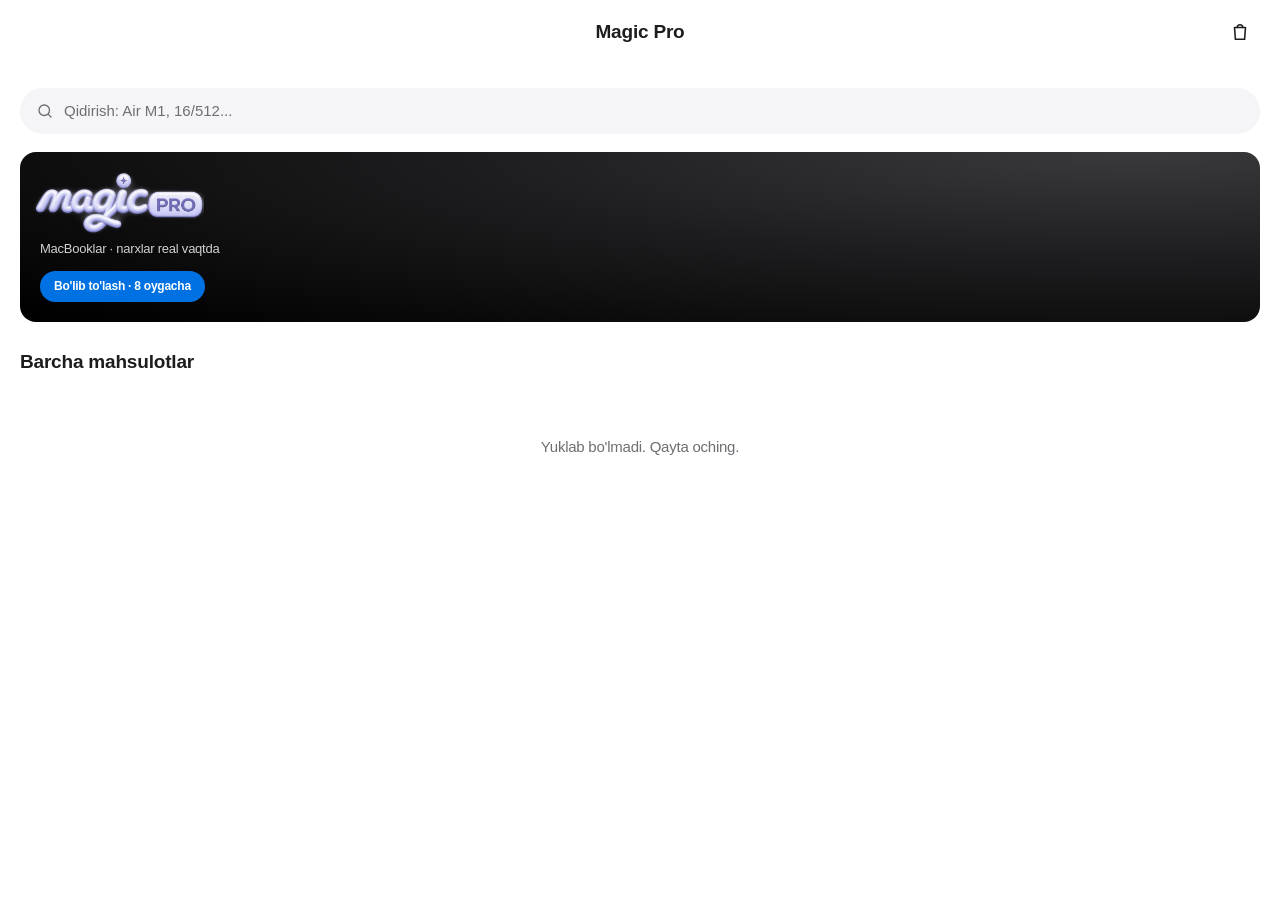
==== index.html @ f41b8f5f "Rasmiy oq fonli rasmlar (Ray-Ban, Oakley, Meta Display, Vision Pro, AirPods Max, Magic Keyboard) + M" ====
<!doctype html>
<html lang="uz">
<head>
<meta charset="utf-8">
<meta name="viewport" content="width=device-width,initial-scale=1,maximum-scale=1,user-scalable=no,viewport-fit=cover">
<title>Magic Pro</title>
<script src="https://telegram.org/js/telegram-web-app.js"></script>
<style>
:root{
  --bg:#fff; --soft:#f5f5f7; --card:#fff; --tx:#1d1d1f; --tx2:#6e6e73; --line:#e8e8ed;
  --ink:#1d1d1f; --ink-tx:#fff; --blue:#0071e3; --accent:#0071e3; --sale:#bf4800; --img:#f5f5f7;
  --shadow:0 4px 20px rgba(0,0,0,.06);
}
html.dark{
  --bg:#000; --soft:#1c1c1e; --card:#1c1c1e; --tx:#f5f5f7; --tx2:#98989d; --line:#2c2c2e;
  --ink:#f5f5f7; --ink-tx:#000; --blue:#2997ff; --accent:#2997ff; --sale:#ff9f0a; --img:#1c1c1e; --shadow:none;
}
*{box-sizing:border-box;margin:0;padding:0;-webkit-tap-highlight-color:transparent}
body{background:var(--bg);color:var(--tx);font:15px/1.45 -apple-system,BlinkMacSystemFont,"SF Pro Text","Helvetica Neue",Inter,Roboto,sans-serif;
  letter-spacing:-.016em;-webkit-font-smoothing:antialiased;padding-bottom:96px}
h1,h2,h3,.pr{font-family:-apple-system,BlinkMacSystemFont,"SF Pro Display","Helvetica Neue",Inter,Roboto,sans-serif}
button{font:inherit;cursor:pointer;color:inherit}
svg{display:block}

/* ---- sarlavha ---- */
.top{display:grid;grid-template-columns:40px 1fr 40px;align-items:center;padding:12px 20px 4px}
.top h1{text-align:center;font-size:19px;font-weight:700;letter-spacing:-.01em}
.ib{width:40px;height:40px;border:0;border-radius:50%;background:none;display:flex;align-items:center;justify-content:center;position:relative}
.badge{position:absolute;right:4px;top:4px;min-width:17px;height:17px;padding:0 4px;border-radius:9px;background:var(--sale);color:#fff;font-size:10px;font-weight:700;display:none;align-items:center;justify-content:center}
.badge.on{display:flex}

/* ---- kategoriyalar ---- */
#cats{display:flex;gap:8px;overflow-x:auto;padding:14px 20px 4px;scrollbar-width:none}
#cats::-webkit-scrollbar{display:none}
.cat{flex:none;border:0;background:none;display:flex;flex-direction:column;align-items:center;gap:6px;width:76px}
.cat .ci{width:48px;height:48px;border-radius:50%;background:var(--soft);display:flex;align-items:center;justify-content:center;color:var(--tx2);transition:.2s}
.cat span{font-size:11px;line-height:1.25;color:var(--tx2);text-align:center;max-width:76px;display:-webkit-box;-webkit-line-clamp:2;-webkit-box-orient:vertical;overflow:hidden}
.cat.on .ci{background:var(--ink);color:var(--ink-tx);box-shadow:0 0 0 3px var(--bg),0 0 0 4.5px var(--blue)}
.cat.on span{color:var(--tx);font-weight:600}

/* ---- qidiruv ---- */
.search{display:flex;align-items:center;gap:10px;margin:14px 20px 0;height:46px;padding:0 16px;border-radius:23px;background:var(--soft);color:var(--tx2)}
#q{flex:1;border:0;background:none;color:var(--tx);font:inherit;font-size:15px;outline:none;min-width:0}
#q::placeholder{color:var(--tx2)}

/* ---- banner ---- */
.hero{position:relative;margin:18px 20px 0;border-radius:16px;overflow:hidden;min-height:150px;padding:20px;display:flex;flex-direction:column;justify-content:center;
  background:radial-gradient(120% 140% at 90% 0%,#3a3a3c 0%,#1d1d1f 45%,#000 100%);color:#f5f5f7}
.hero img{width:170px;height:auto;margin-left:-6px}
.hero p{font-size:13px;opacity:.85;margin-top:6px;max-width:62%}
.hero .pill{align-self:flex-start;margin-top:12px;font-size:12px;font-weight:600;padding:7px 14px;border-radius:980px;background:var(--blue);color:#fff}
.hero .lap{position:absolute;right:-30px;bottom:-14px;width:170px;opacity:.9}

/* ---- bo'lim ---- */
.sec{display:flex;justify-content:space-between;align-items:baseline;padding:26px 20px 12px}
.sec h2{font-size:19px;font-weight:700;letter-spacing:-.01em}
.sec span{font-size:13px;color:var(--tx2)}

/* ---- kartochkalar ---- */
#grid{display:grid;grid-template-columns:1fr 1fr;gap:18px 14px;padding:0 20px 20px}
@media (min-width:640px){#grid{grid-template-columns:repeat(3,1fr)}}
.card{display:flex;flex-direction:column;cursor:pointer}
.ph{position:relative;aspect-ratio:.82;border-radius:12px;background:var(--img);overflow:hidden;display:flex;align-items:center;justify-content:center;color:var(--tx2)}
.ph img{position:absolute;inset:0;width:100%;height:100%;object-fit:cover}
.ph.stock{background:#f5f5f7}
.ph.stock img{object-fit:contain;padding:12%;mix-blend-mode:multiply}
.tag{position:absolute;left:8px;top:8px;font-size:10px;font-weight:700;padding:4px 8px;border-radius:10px;background:var(--bg);color:var(--sale)}
.add{position:absolute;right:8px;bottom:8px;width:32px;height:32px;border:0;border-radius:50%;background:var(--blue);color:#fff;display:flex;align-items:center;justify-content:center;
  box-shadow:0 4px 12px rgba(0,0,0,.18);transition:transform .15s}
.add:active{transform:scale(.88)}
.add.in{background:var(--ink);color:var(--ink-tx)}
.nm{font-size:13px;font-weight:500;margin-top:10px;line-height:1.3;display:-webkit-box;-webkit-line-clamp:2;-webkit-box-orient:vertical;overflow:hidden}
.pr{font-size:15px;font-weight:700;margin-top:4px}
.pr small{font-size:12px;font-weight:500;color:var(--tx2);text-decoration:line-through;margin-left:6px}
.mo{font-size:11px;font-weight:600;color:var(--accent);margin-top:2px}
.bt{display:flex;flex-wrap:wrap;gap:4px;margin-top:6px}
.bt span{display:inline-flex;align-items:center;gap:3px;font-size:11px;font-weight:600;padding:3px 7px;border-radius:8px;background:var(--soft);color:var(--tx)}
.bt span svg{width:14px;height:14px}
.bt .g{color:#1a8f3c}.bt .y{color:#b26a00}.bt .r{color:#d70015}
html.dark .bt .g{color:#30d158}html.dark .bt .y{color:#ffd60a}html.dark .bt .r{color:#ff453a}
.body .bt{margin-top:12px}.body .bt span{font-size:13px;padding:6px 10px;border-radius:10px}.body .bt span svg{width:17px;height:17px}
.msg{grid-column:1/-1;text-align:center;color:var(--tx2);padding:48px 0}
.sk .ph,.sk .l{background:linear-gradient(90deg,var(--img) 25%,var(--soft) 50%,var(--img) 75%);background-size:200% 100%;animation:sh 1.2s infinite}
.sk .l{height:11px;border-radius:6px;margin-top:9px}
@keyframes sh{to{background-position:-200% 0}}

/* ---- tovar sahifasi ---- */
.page{position:fixed;inset:0;z-index:10;background:var(--bg);overflow-y:auto;transform:translateY(100%);transition:transform .34s cubic-bezier(.2,.8,.2,1);padding-bottom:110px}
.page.open{transform:none}
.pv{position:relative;height:min(52vh,400px);background:var(--img);display:flex;align-items:center;justify-content:center;overflow:hidden;color:var(--tx2)}
.pv::before{content:"";position:absolute;width:72%;aspect-ratio:1;border-radius:50%;background:rgba(255,255,255,.55)}
html.dark .pv::before{background:rgba(255,255,255,.04)}
.pv .gal{position:absolute;inset:0;display:flex;overflow-x:auto;scroll-snap-type:x mandatory;scrollbar-width:none}
.pv .gal::-webkit-scrollbar{display:none}
.pv .gal img{flex:none;width:100%;height:100%;object-fit:cover;scroll-snap-align:center}
.pv.stock .gal img{object-fit:contain;padding:14% 10% 18%;mix-blend-mode:multiply}
.pv .ib{position:absolute;top:14px;z-index:2;background:var(--bg);box-shadow:var(--shadow)}
.dots{position:absolute;bottom:40px;left:0;right:0;display:flex;justify-content:center;gap:6px;z-index:2}
.dots i{width:6px;height:6px;border-radius:50%;background:rgba(0,0,0,.18)}
.dots i.on{background:var(--tx)}
.demo{position:absolute;bottom:40px;left:0;right:0;text-align:center;font-size:11px;color:var(--tx2);z-index:2}
.body{position:relative;margin-top:-24px;background:var(--bg);border-radius:26px 26px 0 0;padding:26px 22px 0;box-shadow:0 -6px 20px rgba(0,0,0,.04)}
.hd{display:flex;justify-content:space-between;gap:14px;align-items:flex-start}
.hd h3{font-size:20px;font-weight:700;line-height:1.25;letter-spacing:-.01em}
.hd .pr{font-size:22px;font-weight:800;margin:0;white-space:nowrap;text-align:right}
.hd .pr small{display:block;margin:0}
.uzs{font-size:14px;color:var(--tx2);margin-top:6px;font-weight:500}
.rate{font-size:11px;color:var(--tx2);margin-top:1px}
.qleft{font-size:12px;color:var(--sale);margin-top:6px;font-weight:600}
.blk{border-top:1px solid var(--line);margin-top:20px;padding-top:18px}
.blk h4{font-size:16px;font-weight:700;margin-bottom:12px;display:flex;justify-content:space-between;align-items:center}
.row{display:flex;justify-content:space-between;gap:16px;padding:9px 0;font-size:14px}
.row span:first-child{color:var(--tx2)}
.row span:last-child{font-weight:600;text-align:right}
.mch{display:flex;gap:10px;flex-wrap:wrap}
.m{width:44px;height:44px;border:0;border-radius:50%;background:var(--soft);color:var(--tx2);font-size:14px;font-weight:600;display:flex;flex-direction:column;align-items:center;justify-content:center;line-height:1}
.m small{font-size:9px;font-weight:500;margin-top:2px}
.m.on{background:var(--blue);color:#fff}
.pl{display:flex;justify-content:space-between;padding-top:12px;font-size:14px}
.pl span{color:var(--tx2)}
.pl b{font-weight:700}
.pl.hi b{font-size:18px;color:var(--accent)}
.soon{display:flex;gap:12px;align-items:flex-start;background:var(--soft);border-radius:14px;padding:14px}
.soon-i{flex:none;width:36px;height:36px;border-radius:50%;display:flex;align-items:center;justify-content:center;font-size:17px;background:linear-gradient(135deg,#0071e3,#5ac8fa)}
.soon b{display:block;font-size:14px}
.soon span{display:block;color:var(--tx2);font-size:12px;margin-top:2px;line-height:1.4}
.pnote{color:var(--tx2);font-size:12px;margin-top:12px;line-height:1.4}

/* ---- savat ---- */
.ct{display:grid;grid-template-columns:40px 1fr 40px;align-items:center;padding:14px 16px 6px}
.ct h3{text-align:center;font-size:18px;font-weight:700}
.items{padding:10px 20px 0;display:flex;flex-direction:column;gap:14px}
.ci2{display:flex;background:var(--card);border-radius:14px;box-shadow:var(--shadow);overflow:hidden;border:1px solid var(--line)}
.th{flex:none;width:96px;position:relative;background:var(--img);display:flex;align-items:center;justify-content:center;color:var(--tx2)}
.th img{position:absolute;inset:0;width:100%;height:100%;object-fit:cover}
.th.stock img{object-fit:contain;padding:10%;mix-blend-mode:multiply}
.th svg{width:34px;height:34px}
.ci2 .in{flex:1;padding:12px 12px 12px 14px;min-width:0}
.ci2 .t{display:flex;justify-content:space-between;gap:8px}
.ci2 .t b{font-size:14px;font-weight:700;line-height:1.3}
.rm{flex:none;border:0;background:none;color:var(--tx2);width:24px;height:24px;display:flex;align-items:center;justify-content:center}
.ci2 .p{font-size:16px;font-weight:800;margin-top:6px}
.ci2 .s{font-size:11px;color:var(--tx2);margin-top:2px;white-space:nowrap;overflow:hidden;text-overflow:ellipsis}
.sum{margin:22px 0 0;padding:6px 20px 0;border-radius:26px 26px 0 0;box-shadow:0 -6px 20px rgba(0,0,0,.05);background:var(--bg)}
.sr{display:flex;justify-content:space-between;padding:16px 0;border-bottom:1px solid var(--line);font-size:14px}
.sr span{color:var(--tx2)}
.sr.big{border:0;font-size:15px}
.sr.big b{font-size:20px;font-weight:800}
.seg{display:grid;grid-template-columns:1fr 1fr;gap:4px;background:var(--soft);border-radius:23px;padding:4px;margin-bottom:14px}
.seg button{border:0;border-radius:19px;padding:9px;background:none;font-size:13px;font-weight:600;color:var(--tx2)}
.seg button.on{background:var(--card);color:var(--tx);box-shadow:0 1px 4px rgba(0,0,0,.12)}
.tel{width:100%;border:1px solid var(--line);border-radius:23px;padding:13px 18px;background:var(--bg);color:var(--tx);font:inherit;outline:none;margin-top:18px}
.tel:focus{border-color:var(--blue)}
.note{color:var(--tx2);font-size:12px;margin-top:10px;text-align:center}
#fab{position:fixed;left:16px;right:16px;bottom:calc(14px + env(safe-area-inset-bottom));z-index:20;border:0;border-radius:980px;padding:16px;background:var(--blue);color:#fff;box-shadow:0 8px 24px rgba(0,113,227,.3);
  font-weight:700;font-size:16px;display:none;align-items:center;justify-content:center;gap:10px}
</style>
</head>
<body>
<div class="top">
  <span></span>
  <h1>Magic Pro</h1>
  <button class="ib" id="cartBtn" aria-label="Savat">
    <svg width="22" height="22" viewBox="0 0 24 24" fill="none" stroke="currentColor" stroke-width="1.7" stroke-linecap="round" stroke-linejoin="round"><path d="M6 7h12l-1 13H7L6 7z"/><path d="M9 7a3 3 0 0 1 6 0"/></svg>
    <span class="badge" id="badge"></span>
  </button>
</div>
<div id="cats"></div>
<label class="search">
  <svg width="18" height="18" viewBox="0 0 24 24" fill="none" stroke="currentColor" stroke-width="1.8" stroke-linecap="round"><circle cx="11" cy="11" r="7"/><path d="M20 20l-3.5-3.5"/></svg>
  <input id="q" type="search" placeholder="Qidirish: Air M1, 16/512..." autocomplete="off">
</label>
<div class="hero">
  <img src="logo.png" alt="Magic Pro" width="170" height="62">
  <p id="sub">MacBooklar · narxlar real vaqtda</p>
  <span class="pill" id="heroPill">Bo'lib to'lash · 8 oygacha</span>
</div>
<div class="sec"><h2 id="secTitle">Barcha mahsulotlar</h2><span id="secCount"></span></div>
<main id="grid"></main>

<div class="page" id="page"></div>
<button id="fab"></button>

<script>
const tg = window.Telegram && Telegram.WebApp;
const inTg = !!(tg && tg.initData);
const dark = tg && tg.colorScheme ? tg.colorScheme === "dark" : matchMedia("(prefers-color-scheme: dark)").matches;
if (dark) document.documentElement.classList.add("dark");
const C = dark ? {bg:"#000000", ink:"#2997ff", inkTx:"#ffffff"} : {bg:"#ffffff", ink:"#0071e3", inkTx:"#ffffff"};
if (tg) {
  tg.ready(); tg.expand();
  try { tg.setHeaderColor(C.bg); tg.setBackgroundColor(C.bg); tg.MainButton.setParams({color: C.ink, text_color: C.inkTx}); } catch (e) {}
}

let items = [], cat = "Hammasi", view = null, curId = null;
let plan = {down: 50, min: 3, max: 8, pct: 6}, usdUzs = null, rateDate = "", itemM = 8, payM = 0;
const cart = new Set();
const $ = s => document.querySelector(s);
const esc = s => String(s ?? "").replace(/[&<>"']/g, c => ({"&":"&amp;","<":"&lt;",">":"&gt;",'"':"&quot;","'":"&#39;"}[c]));
const byId = id => items.find(i => i.id === id);
const cost = i => i.promo || i.price;
const sp3 = n => String(n).replace(/\B(?=(\d{3})+(?!\d))/g, " ");
const ICON = `<svg width="56" height="56" viewBox="0 0 24 24" fill="none" stroke="currentColor" stroke-width="1.2"><rect x="4" y="5" width="16" height="11" rx="1.5"/><path d="M2 19h20"/></svg>`;
const I = {
  back: `<svg width="20" height="20" viewBox="0 0 24 24" fill="none" stroke="currentColor" stroke-width="2" stroke-linecap="round" stroke-linejoin="round"><path d="M15 5l-7 7 7 7"/></svg>`,
  plus: `<svg width="16" height="16" viewBox="0 0 24 24" fill="none" stroke="currentColor" stroke-width="2.4" stroke-linecap="round"><path d="M12 5v14M5 12h14"/></svg>`,
  check: `<svg width="16" height="16" viewBox="0 0 24 24" fill="none" stroke="currentColor" stroke-width="2.6" stroke-linecap="round" stroke-linejoin="round"><path d="M5 12l5 5 9-10"/></svg>`,
  x: `<svg width="16" height="16" viewBox="0 0 24 24" fill="none" stroke="currentColor" stroke-width="2" stroke-linecap="round"><path d="M6 6l12 12M18 6L6 18"/></svg>`,
  all: `<svg width="22" height="22" viewBox="0 0 24 24" fill="none" stroke="currentColor" stroke-width="1.7"><rect x="4" y="4" width="7" height="7" rx="2"/><rect x="13" y="4" width="7" height="7" rx="2"/><rect x="4" y="13" width="7" height="7" rx="2"/><rect x="13" y="13" width="7" height="7" rx="2"/></svg>`,
  mac: `<svg width="24" height="24" viewBox="0 0 24 24" fill="none" stroke="currentColor" stroke-width="1.7" stroke-linejoin="round"><rect x="4.5" y="5" width="15" height="10.5" rx="1.5"/><path d="M2.5 18.5h19"/></svg>`,
  phone: `<svg width="22" height="22" viewBox="0 0 24 24" fill="none" stroke="currentColor" stroke-width="1.7"><rect x="7" y="3" width="10" height="18" rx="2.5"/><path d="M11 18h2"/></svg>`,
  tab: `<svg width="22" height="22" viewBox="0 0 24 24" fill="none" stroke="currentColor" stroke-width="1.7"><rect x="4" y="3.5" width="16" height="17" rx="2.5"/><path d="M11 17.5h2"/></svg>`,
  acc: `<svg width="22" height="22" viewBox="0 0 24 24" fill="none" stroke="currentColor" stroke-width="1.7" stroke-linecap="round"><path d="M4 15v-3a8 8 0 0 1 16 0v3"/><rect x="3" y="14" width="4" height="6" rx="1.5"/><rect x="17" y="14" width="4" height="6" rx="1.5"/></svg>`,
  head: `<svg width="22" height="22" viewBox="0 0 24 24" fill="none" stroke="currentColor" stroke-width="1.7" stroke-linecap="round" stroke-linejoin="round"><path d="M4 15v-3a8 8 0 0 1 16 0v3"/><rect x="3" y="14" width="4" height="6" rx="1.5"/><rect x="17" y="14" width="4" height="6" rx="1.5"/></svg>`,
  glasses: `<svg width="22" height="22" viewBox="0 0 24 24" fill="none" stroke="currentColor" stroke-width="1.7" stroke-linecap="round" stroke-linejoin="round"><circle cx="6.5" cy="14" r="3.5"/><circle cx="17.5" cy="14" r="3.5"/><path d="M10 14c.7-1 3.3-1 4 0M3 13l1.5-5h2M21 13l-1.5-5h-2"/></svg>`,
  vr: `<svg width="22" height="22" viewBox="0 0 24 24" fill="none" stroke="currentColor" stroke-width="1.7" stroke-linecap="round" stroke-linejoin="round"><path d="M4 8h16a2 2 0 0 1 2 2v5a2 2 0 0 1-2 2h-4l-2-2.5h-4L8 17H4a2 2 0 0 1-2-2v-5a2 2 0 0 1 2-2z"/><circle cx="7.5" cy="12.5" r="1.3"/><circle cx="16.5" cy="12.5" r="1.3"/></svg>`,
  game: `<svg width="22" height="22" viewBox="0 0 24 24" fill="none" stroke="currentColor" stroke-width="1.7" stroke-linecap="round" stroke-linejoin="round"><path d="M7 9h10a4 4 0 0 1 3.9 4.9l-.6 2.6a2 2 0 0 1-3.5.8L15 15H9l-1.8 2.3a2 2 0 0 1-3.5-.8l-.6-2.6A4 4 0 0 1 7 9z"/><path d="M8 11.5v2.5M6.75 12.75h2.5"/><circle cx="15.5" cy="12" r=".6"/><circle cx="17" cy="13.5" r=".6"/></svg>`,
  cam: `<svg width="22" height="22" viewBox="0 0 24 24" fill="none" stroke="currentColor" stroke-width="1.7" stroke-linecap="round" stroke-linejoin="round"><path d="M4 8h3l1.5-2h7L17 8h3a1 1 0 0 1 1 1v9a1 1 0 0 1-1 1H4a1 1 0 0 1-1-1V9a1 1 0 0 1 1-1z"/><circle cx="12" cy="13" r="3.5"/></svg>`,
  speaker: `<svg width="22" height="22" viewBox="0 0 24 24" fill="none" stroke="currentColor" stroke-width="1.7" stroke-linecap="round" stroke-linejoin="round"><rect x="6" y="3" width="12" height="18" rx="2.5"/><circle cx="12" cy="14.5" r="3"/><circle cx="12" cy="7.5" r="1"/></svg>`,
  monitor: `<svg width="22" height="22" viewBox="0 0 24 24" fill="none" stroke="currentColor" stroke-width="1.7" stroke-linecap="round" stroke-linejoin="round"><rect x="3" y="4" width="18" height="12" rx="1.5"/><path d="M12 16v4M8 20h8"/></svg>`,
  kbd: `<svg width="22" height="22" viewBox="0 0 24 24" fill="none" stroke="currentColor" stroke-width="1.7" stroke-linecap="round" stroke-linejoin="round"><rect x="2.5" y="7" width="19" height="10" rx="2"/><path d="M6 10.5h.01M9 10.5h.01M12 10.5h.01M15 10.5h.01M18 10.5h.01M7.5 14h9"/></svg>`,
  mouse: `<svg width="22" height="22" viewBox="0 0 24 24" fill="none" stroke="currentColor" stroke-width="1.7" stroke-linecap="round" stroke-linejoin="round"><rect x="7" y="3" width="10" height="18" rx="5"/><path d="M12 7v3"/></svg>`,
  plug: `<svg width="22" height="22" viewBox="0 0 24 24" fill="none" stroke="currentColor" stroke-width="1.7" stroke-linecap="round" stroke-linejoin="round"><path d="M9 3v4M15 3v4M7 7h10v3a5 5 0 0 1-10 0V7zM12 15v6"/></svg>`,
  tag: `<svg width="22" height="22" viewBox="0 0 24 24" fill="none" stroke="currentColor" stroke-width="1.7" stroke-linecap="round" stroke-linejoin="round"><path d="M3 12V4h8l10 10-8 8L3 12z"/><circle cx="7.5" cy="8.5" r="1.3"/></svg>`,
  watch: `<svg width="22" height="22" viewBox="0 0 24 24" fill="none" stroke="currentColor" stroke-width="1.7"><rect x="6.5" y="6" width="11" height="12" rx="3"/><path d="M9 6l.5-3h5l.5 3M9 18l.5 3h5l.5-3"/></svg>`,
  bag: `<svg width="18" height="18" viewBox="0 0 24 24" fill="none" stroke="currentColor" stroke-width="1.9" stroke-linecap="round" stroke-linejoin="round"><path d="M6 7h12l-1 13H7L6 7z"/><path d="M9 7a3 3 0 0 1 6 0"/></svg>`,
};
const CAT_ICONS = [
  [/\bvr\b|virtual|vision pro|oculus|quest/, "vr"],
  [/ko.?zoynak|glasses|ochki|очки|ray.?ban/, "glasses"],
  [/airpods|quloqchin|naushnik|наушник|headphone|earbud|garnitura|гарнитур/, "head"],
  [/smartfon|smartphone|iphone|phone|telefon|телефон|samsung|xiaomi|pixel/, "phone"],
  [/ipad|plansh|tablet|планшет/, "tab"],
  [/watch|soat|часы/, "watch"],
  [/macbook|noutbuk|laptop|ноутбук|\bmba\b|\bmbp\b/, "mac"],
  [/imac|monitor|displey|монитор|\btv\b|televizor/, "monitor"],
  [/playstation|\bps[45]\b|konsol|консол|xbox|nintendo|gamepad|joystick|o.?yin/, "game"],
  [/kamera|camera|камера|gopro|dron|drone/, "cam"],
  [/kolonka|колонк|speaker|homepod|jbl|marshall/, "speaker"],
  [/klaviatura|keyboard|клавиатур/, "kbd"],
  [/mouse|sichqon|мыш|trackpad/, "mouse"],
  [/zaryad|kabel|adapter|charger|power ?bank|зарядк|кабел|magsafe/, "plug"],
  [/aksessuar|аксессуар|accessor/, "plug"],
];
function catIcon(n) {
  n = n.toLowerCase();
  if (n === "hammasi") return I.all;
  for (const [rx, k] of CAT_ICONS) if (rx.test(n)) return I[k];
  return I.tag;
}
const catLabel = n => n.split(/\s*[>\/]\s*/).filter(Boolean).pop() || n;

function money(v, c) {
  v = Math.round(v * 100) / 100;
  const [a, b] = (Number.isInteger(v) ? String(v) : v.toFixed(2)).split(".");
  const n = sp3(a) + (b ? "." + b : "");
  return (!c || /usd|\$/i.test(c)) ? "$" + n : n + " so'm";
}
function totalStr(list) { return sumBy(list, cost); }
function sumBy(list, f) {
  const t = {};
  list.forEach(i => t[i.currency] = (t[i.currency] || 0) + f(i));
  return Object.entries(t).map(([c, v]) => money(v, c)).join(" + ");
}
function calc(price, m) {
  const down = Math.ceil(price * plan.down / 100);
  const rest = Math.round((price - down) * (1 + plan.pct / 100 * m) * 100) / 100;
  const monthly = Math.ceil(rest * 100 / m - 1e-9) / 100;
  return {down, monthly, total: Math.round((down + rest) * 100) / 100};
}
function months() { const a = []; for (let m = plan.min; m <= plan.max; m++) a.push(m); return a; }
function uzs(i) {
  if (!usdUzs || !/usd|\$/i.test(i.currency || "USD")) return "";
  const v = Math.round(cost(i) * usdUzs / 1000) * 1000;
  return `<div class="uzs">≈ ${sp3(v)} so'm</div>
    <div class="rate">Kurs: 1$ = ${sp3(usdUzs)} so'm${rateDate ? " · " + esc(rateDate) : ""}</div>`;
}
function pics(i) { return i.photos.length ? {list: i.photos, stock: false} : {list: i.stock || [], stock: true}; }
function imgTag(list) {
  if (!list.length) return ICON;
  return `<img src="${esc(list[0])}" data-alt="${esc(list.slice(1).join("|"))}" onerror="nextImg(this)" loading="lazy" alt="">`;
}
window.nextImg = function (el) {
  const rest = (el.dataset.alt || "").split("|").filter(Boolean);
  if (rest.length) { el.dataset.alt = rest.slice(1).join("|"); el.src = rest[0]; }
  else { const p = el.closest(".stock"); p && p.classList.remove("stock"); el.outerHTML = ICON; }
};
function batt(i) {
  let b = null, c = null;
  for (const [k, v] of i.details) {
    const key = k.toLowerCase();
    if (b === null && /batar|battery|акб|батар|health|sog'?liq/.test(key)) { const m = String(v).match(/\d{2,3}/); if (m) b = +m[0]; }
    if (c === null && /sikl|cycle|цикл/.test(key)) { const m = String(v).match(/\d+/); if (m) c = +m[0]; }
  }
  if (b === null && c === null) return "";
  const cls = b === null ? "" : b >= 90 ? "g" : b >= 80 ? "y" : "r";
  const ic = `<svg viewBox="0 0 24 24" fill="none" stroke="currentColor" stroke-width="1.8"><rect x="2.5" y="7" width="17" height="10" rx="2.5"/><path d="M21.5 10.5v3" stroke-linecap="round"/>${b === null ? "" : `<rect x="4.5" y="9" width="${Math.max(1, Math.round(13 * Math.min(b, 100) / 100))}" height="6" rx="1" fill="currentColor" stroke="none"/>`}</svg>`;
  const cy = `<svg viewBox="0 0 24 24" fill="none" stroke="currentColor" stroke-width="1.8" stroke-linecap="round" stroke-linejoin="round"><path d="M20 12a8 8 0 1 1-2.3-5.6"/><path d="M20 4v4h-4"/></svg>`;
  return `<div class="bt">${b !== null ? `<span class="${cls}">${ic}${b}%</span>` : ""}${c !== null ? `<span>${cy}${c} sikl</span>` : ""}</div>`;
}
function specs(i) { return i.details.slice(0, 3).map(d => d[1]).join(" · "); }
function haptic(t) { try { tg.HapticFeedback.impactOccurred(t || "light"); } catch (e) {} }

/* ---- asosiy tugma ---- */
let mainHandler = () => {};
function setMain(text, onClick) {
  if (inTg) {
    tg.MainButton.offClick(mainHandler);
    mainHandler = onClick || (() => {});
    if (text) { tg.MainButton.setText(text); tg.MainButton.show(); tg.MainButton.onClick(mainHandler); }
    else tg.MainButton.hide();
  } else {
    const b = $("#fab");
    b.innerHTML = text ? I.bag + esc(text) : ""; b.style.display = text ? "flex" : "none"; b.onclick = onClick;
  }
}
function refreshMain() {
  const n = cart.size;
  $("#badge").textContent = n; $("#badge").classList.toggle("on", n > 0);
  if (view === "cart") return setMain("Buyurtma berish", submit);
  if (view === "item") {
    const inC = cart.has(curId);
    return setMain(inC ? "Savatga o'tish" : "Savatga qo'shish", () => {
      if (cart.has(curId)) return openCart();
      cart.add(curId); haptic("medium"); render(); refreshMain();
    });
  }
  const list = [...cart].map(byId).filter(Boolean);
  setMain(list.length ? `Savat · ${list.length} ta · ${totalStr(list)}` : "", openCart);
}

/* ---- bosh sahifa ---- */
function renderCats() {
  const names = ["Hammasi", ...new Set(items.map(i => i.category))];
  $("#cats").innerHTML = names.map(n => `<button class="cat ${n === cat ? "on" : ""}" data-c="${esc(n)}">
    <div class="ci">${catIcon(n)}</div><span title="${esc(n)}">${esc(catLabel(n))}</span></button>`).join("");
}
function render() {
  const q = $("#q").value.trim().toLowerCase();
  const list = items.filter(i =>
    (cat === "Hammasi" || i.category === cat) &&
    (!q || (i.name + " " + i.brand + " " + i.details.map(d => d.join(" ")).join(" ")).toLowerCase().includes(q)));
  $("#secTitle").textContent = cat === "Hammasi" ? "Barcha mahsulotlar" : catLabel(cat);
  $("#secCount").textContent = list.length ? `${list.length} ta` : "";
  $("#grid").innerHTML = list.length ? list.map(i => {
    const P = pics(i);
    return `<div class="card" data-id="${esc(i.id)}">
      <div class="ph ${P.stock && P.list.length ? "stock" : ""}">
        ${imgTag(P.list)}
        ${i.promo ? `<span class="tag">Aksiya</span>` : (i.qty !== null && i.qty <= 2 ? `<span class="tag">${i.qty} ta qoldi</span>` : "")}
        <button class="add ${cart.has(i.id) ? "in" : ""}" data-add="${esc(i.id)}" aria-label="Savatga">${cart.has(i.id) ? I.check : I.plus}</button>
      </div>
      <div class="nm">${esc(i.name)}</div>
      ${batt(i)}
      <div class="pr">${money(cost(i), i.currency)}${i.promo ? `<small>${money(i.price, i.currency)}</small>` : ""}</div>
      ${i.mac ? `<div class="mo">oyiga ${money(calc(cost(i), plan.max).monthly, i.currency)} dan</div>` : ""}
    </div>`;
  }).join("") : `<div class="msg">Hech narsa topilmadi</div>`;
}
function skeleton() {
  $("#grid").innerHTML = Array(4).fill(`<div class="card sk"><div class="ph"></div><div class="l"></div><div class="l" style="width:50%"></div></div>`).join("");
}
function toggle(id) {
  cart.has(id) ? cart.delete(id) : cart.add(id);
  haptic(); render(); refreshMain();
}

/* ---- sahifalar ---- */
function openPage(html, v) {
  view = v; $("#page").innerHTML = html; $("#page").scrollTop = 0; $("#page").classList.add("open");
  if (inTg) tg.BackButton.show();
}
function closePage() {
  view = null; curId = null; $("#page").classList.remove("open");
  if (inTg) tg.BackButton.hide();
  render(); refreshMain();
}
const SOON = `<div class="soon"><div class="soon-i">✨</div><div><b>Bo'lib to'lash tez orada</b>
  <span>Hozircha muddatli to'lov faqat MacBooklar uchun. Bu mahsulotga ham yaqinda qo'shamiz.</span></div></div>`;
function itemPlan(i) {
  if (!i.mac) return SOON;
  const c = calc(cost(i), itemM), cur = i.currency;
  return `<div class="mch">${months().map(m => `<button class="m ${m === itemM ? "on" : ""}" data-im="${m}">${m}<small>oy</small></button>`).join("")}</div>
    <div class="pl" style="padding-top:16px"><span>Boshlang'ich to'lov (${plan.down}%)</span><b>${money(c.down, cur)}</b></div>
    <div class="pl hi"><span>Oyiga · ${itemM} oy</span><b>${money(c.monthly, cur)}</b></div>
    ${plan.pct ? `<div class="pl"><span>Jami</span><b>${money(c.total, cur)}</b></div>` : ""}`;
}
function openItem(id) {
  const i = byId(id); if (!i) return;
  curId = id;
  const P = pics(i);
  const multi = !P.stock && P.list.length > 1;
  openPage(`
    <div class="pv ${P.stock && P.list.length ? "stock" : ""}">
      <button class="ib" data-close style="left:16px" aria-label="Orqaga">${I.back}</button>
      ${P.list.length ? `<div class="gal" id="gal">${P.stock ? imgTag(P.list) : P.list.map(u => `<img src="${esc(u)}" alt="">`).join("")}</div>` : ICON}
      ${multi ? `<div class="dots">${P.list.map((_, k) => `<i class="${k ? "" : "on"}"></i>`).join("")}</div>` : ""}
      ${P.stock && P.list.length ? `<div class="demo">Namunaviy rasm${/wikimedia/.test(P.list[0]) ? " (Wikimedia Commons)" : ""} · haqiqiy holatini menejerdan so'rang</div>` : ""}
    </div>
    <div class="body">
      <div class="hd">
        <h3>${esc(i.name)}</h3>
        <div class="pr">${money(cost(i), i.currency)}${i.promo ? `<small>${money(i.price, i.currency)}</small>` : ""}</div>
      </div>
      ${batt(i)}
      ${uzs(i)}
      ${i.qty !== null && i.qty <= 2 ? `<div class="qleft">Atigi ${i.qty} ta qoldi</div>` : ""}
      <div class="blk"><h4>Bo'lib to'lash</h4><div id="iplan" data-id="${esc(i.id)}">${itemPlan(i)}</div></div>
      <div class="blk"><h4>Xususiyatlari</h4>
        ${i.brand ? `<div class="row"><span>Brend</span><span>${esc(i.brand)}</span></div>` : ""}
        ${i.details.map(d => `<div class="row"><span>${esc(d[0])}</span><span>${esc(d[1])}</span></div>`).join("")}
        ${i.qty !== null ? `<div class="row"><span>Mavjud</span><span>${i.qty} ta</span></div>` : ""}
      </div>
    </div>`, "item");
  const g = $("#gal");
  if (g && multi) g.addEventListener("scroll", () => {
    const k = Math.round(g.scrollLeft / g.clientWidth);
    document.querySelectorAll(".dots i").forEach((d, n) => d.classList.toggle("on", n === k));
  }, {passive: true});
  refreshMain();
}
function cartPlan(list) {
  const macs = list.filter(i => i.mac), other = list.filter(i => !i.mac);
  if (!macs.length) { payM = 0; return SOON; }
  let h = `<div class="seg">
    <button class="${payM ? "" : "on"}" data-pm="0">To'liq to'lash</button>
    <button class="${payM ? "on" : ""}" data-pm="${payM || plan.max}">Bo'lib to'lash</button></div>`;
  if (payM) {
    h += `<div class="mch">${months().map(m => `<button class="m ${m === payM ? "on" : ""}" data-pm="${m}">${m}<small>oy</small></button>`).join("")}</div>
      <div class="pl" style="padding-top:16px"><span>Boshlang'ich to'lov${other.length ? "" : ` (${plan.down}%)`}</span><b>${sumBy(list, i => i.mac ? calc(cost(i), payM).down : cost(i))}</b></div>
      <div class="pl hi"><span>Oyiga · ${payM} oy</span><b>${sumBy(macs, i => calc(cost(i), payM).monthly)}</b></div>
      ${plan.pct ? `<div class="pl"><span>Bo'lib to'lashda jami</span><b>${sumBy(list, i => i.mac ? calc(cost(i), payM).total : cost(i))}</b></div>` : ""}
      ${other.length ? `<div class="pnote">✨ Muddatli to'lov faqat MacBooklarga. Boshqa mahsulotlar boshlang'ich to'lov bilan birga to'liq to'lanadi.</div>` : ""}`;
  }
  return h;
}
function openCart() {
  const list = [...cart].map(byId).filter(Boolean);
  if (!list.length) { if (view) closePage(); return; }
  const tel = $("#tel") ? $("#tel").value : "";
  openPage(`
    <div class="ct"><button class="ib" data-close aria-label="Orqaga">${I.back}</button><h3>Savatingiz</h3><span></span></div>
    <div class="items">${list.map(i => { const P = pics(i); return `<div class="ci2">
      <div class="th ${P.stock && P.list.length ? "stock" : ""}">${imgTag(P.list)}</div>
      <div class="in"><div class="t"><b>${esc(i.name)}</b><button class="rm" data-rm="${esc(i.id)}" aria-label="O'chirish">${I.x}</button></div>
        <div class="p">${money(cost(i), i.currency)}</div><div class="s">${esc(specs(i))}</div></div></div>`; }).join("")}</div>
    <div class="sum">
      <div class="sr big"><span style="color:var(--tx)">Jami · ${list.length} ta mahsulot</span><b>${totalStr(list)}</b></div>
      <div class="blk" style="margin-top:4px"><h4>To'lov turi</h4><div id="cplan">${cartPlan(list)}</div></div>
      <input class="tel" id="tel" type="tel" inputmode="tel" placeholder="Telefon raqamingiz: +998 ..." autocomplete="tel" value="${esc(tel)}">
      <div class="note">Menejerimiz siz bilan bog'lanib, buyurtmani tasdiqlaydi.</div>
    </div>`, "cart");
  refreshMain();
}

async function submit() {
  const phone = ($("#tel")?.value || "").trim();
  if (phone.replace(/\D/g, "").length < 9) {
    const msg = "Iltimos, telefon raqamingizni yozing";
    inTg ? tg.showAlert(msg) : alert(msg); return;
  }
  if (!inTg) { alert("Buyurtma faqat Telegram ichida yuboriladi"); return; }
  tg.MainButton.showProgress();
  try {
    const r = await fetch("api/order", {method: "POST", headers: {"Content-Type": "application/json"},
      body: JSON.stringify({initData: tg.initData, items: [...cart], phone, months: payM})});
    const d = await r.json();
    if (!d.ok) throw new Error(d.error);
    cart.clear(); payM = 0; closePage();
    tg.HapticFeedback.notificationOccurred("success");
    tg.showAlert("Rahmat! Buyurtmangiz qabul qilindi. Menejerimiz tez orada bog'lanadi.");
  } catch (e) {
    tg.showAlert("Yuborib bo'lmadi, birozdan keyin qayta urinib ko'ring.");
  } finally { tg.MainButton.hideProgress(); }
}

/* ---- hodisalar ---- */
$("#q").addEventListener("input", render);
$("#cartBtn").addEventListener("click", openCart);
$("#cats").addEventListener("click", e => {
  const c = e.target.closest("[data-c]"); if (!c) return;
  cat = c.dataset.c; haptic("soft"); renderCats(); render();
});
$("#grid").addEventListener("click", e => {
  const a = e.target.closest("[data-add]");
  if (a) { e.stopPropagation(); return toggle(a.dataset.add); }
  const card = e.target.closest(".card"); if (card && card.dataset.id) openItem(card.dataset.id);
});
$("#page").addEventListener("click", e => {
  if (e.target.closest("[data-close]")) return closePage();
  const im = e.target.closest("[data-im]");
  if (im) { itemM = +im.dataset.im; haptic("soft"); $("#iplan").innerHTML = itemPlan(byId($("#iplan").dataset.id)); return; }
  const pm = e.target.closest("[data-pm]");
  if (pm) { payM = +pm.dataset.pm; haptic("soft"); $("#cplan").innerHTML = cartPlan([...cart].map(byId).filter(Boolean)); return; }
  const rm = e.target.closest("[data-rm]");
  if (rm) { cart.delete(rm.dataset.rm); haptic(); render(); openCart(); }
});
if (inTg) tg.BackButton.onClick(closePage);

skeleton();
fetch("api/products").then(r => r.json()).then(d => {
  items = d.items || [];
  if (d.plan) { plan = d.plan; itemM = plan.max; $("#heroPill").textContent = `Bo'lib to'lash · ${plan.max} oygacha`; }
  usdUzs = d.usd_uzs || null; rateDate = d.rate_date || "";
  $("#sub").textContent = items.length ? `${items.length} ta model · narxlar real vaqtda` : "Hozircha tovar yo'q";
  renderCats(); render(); refreshMain();
}).catch(() => { $("#grid").innerHTML = `<div class="msg">Yuklab bo'lmadi. Qayta oching.</div>`; });
</script>
</body>
</html>
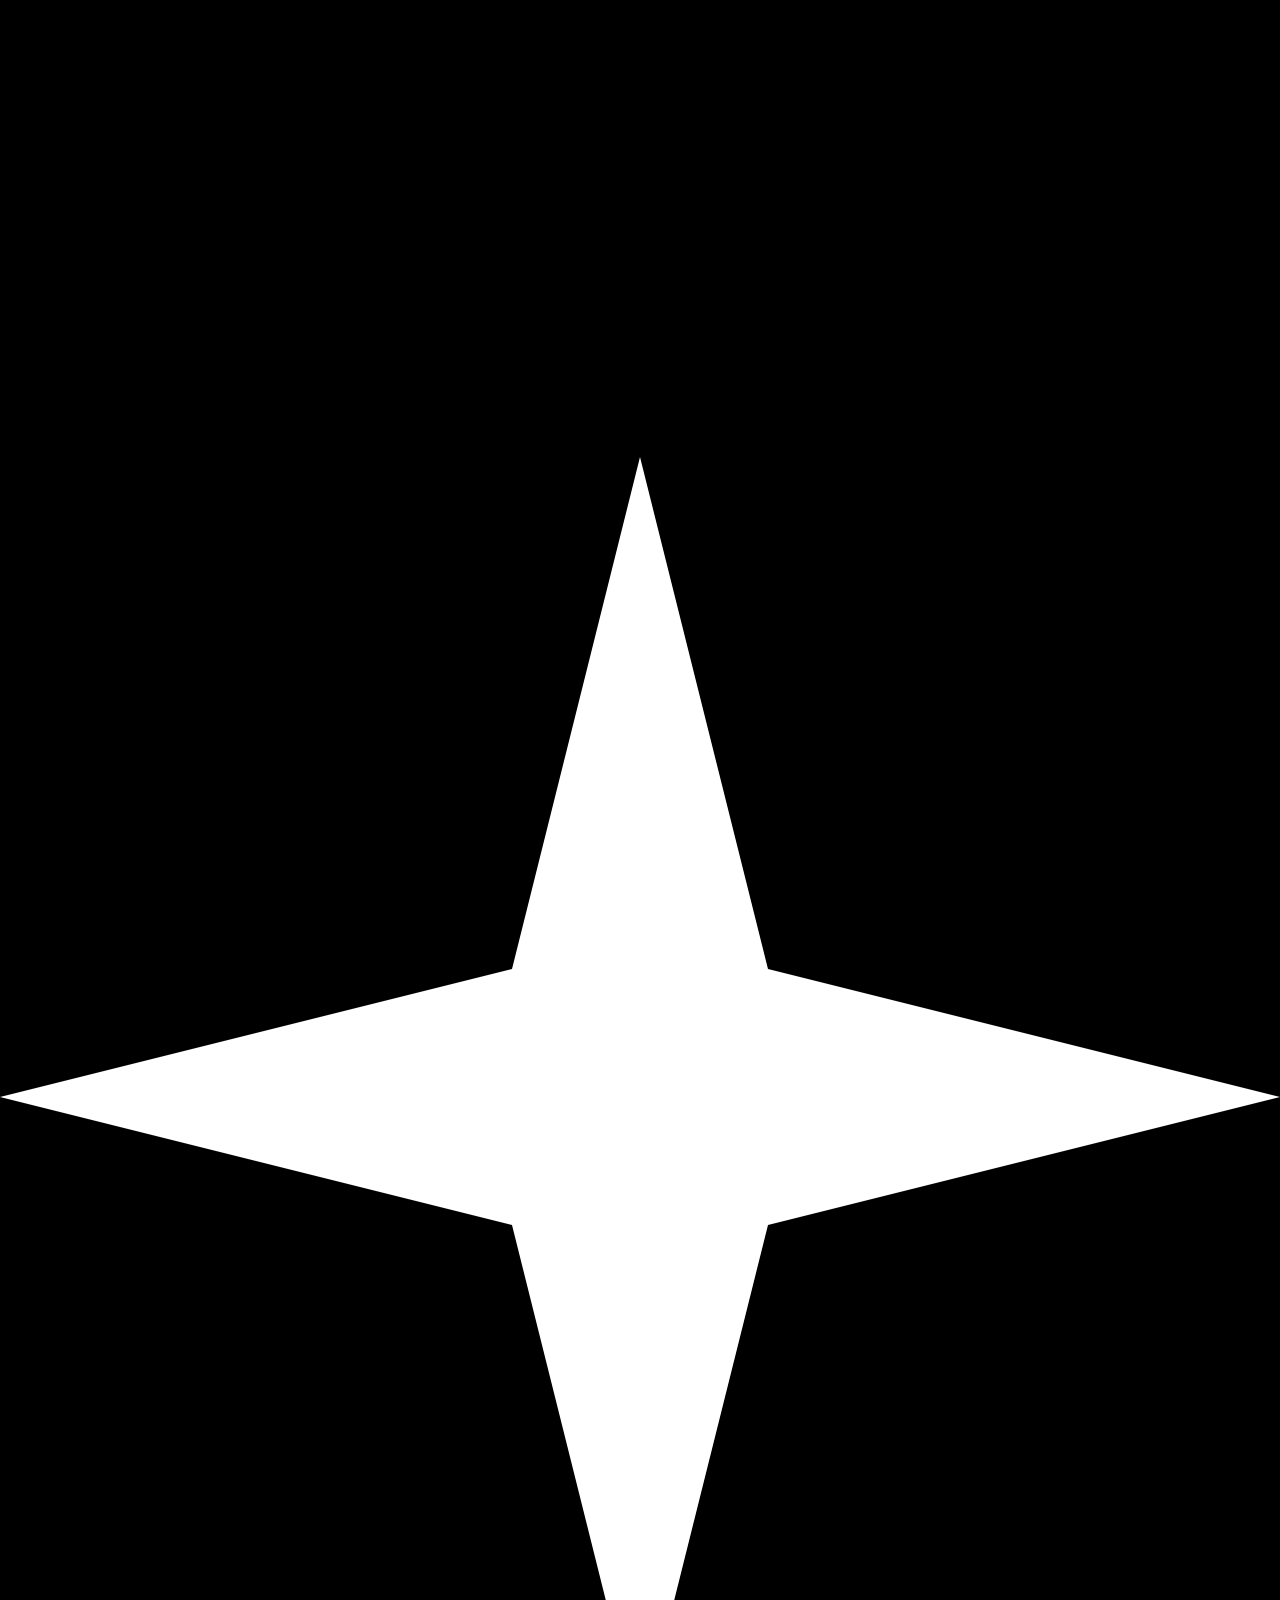
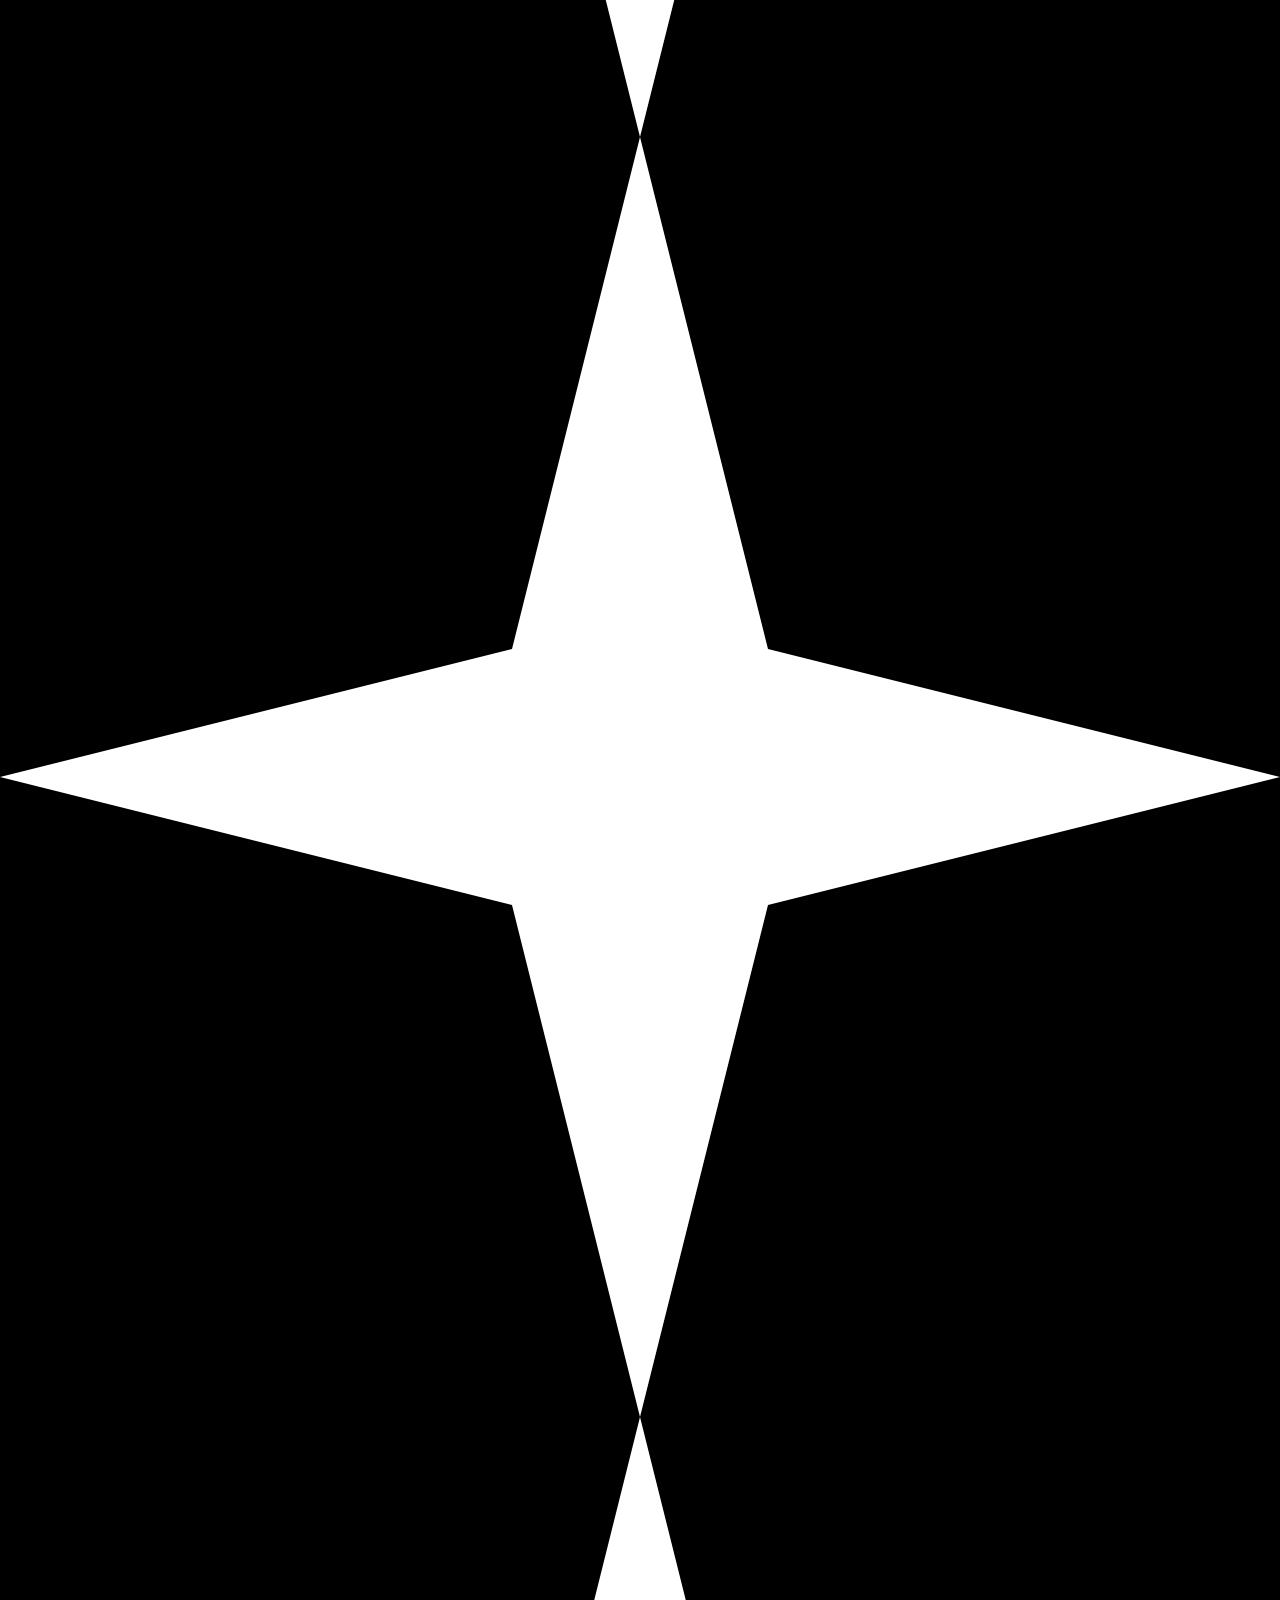
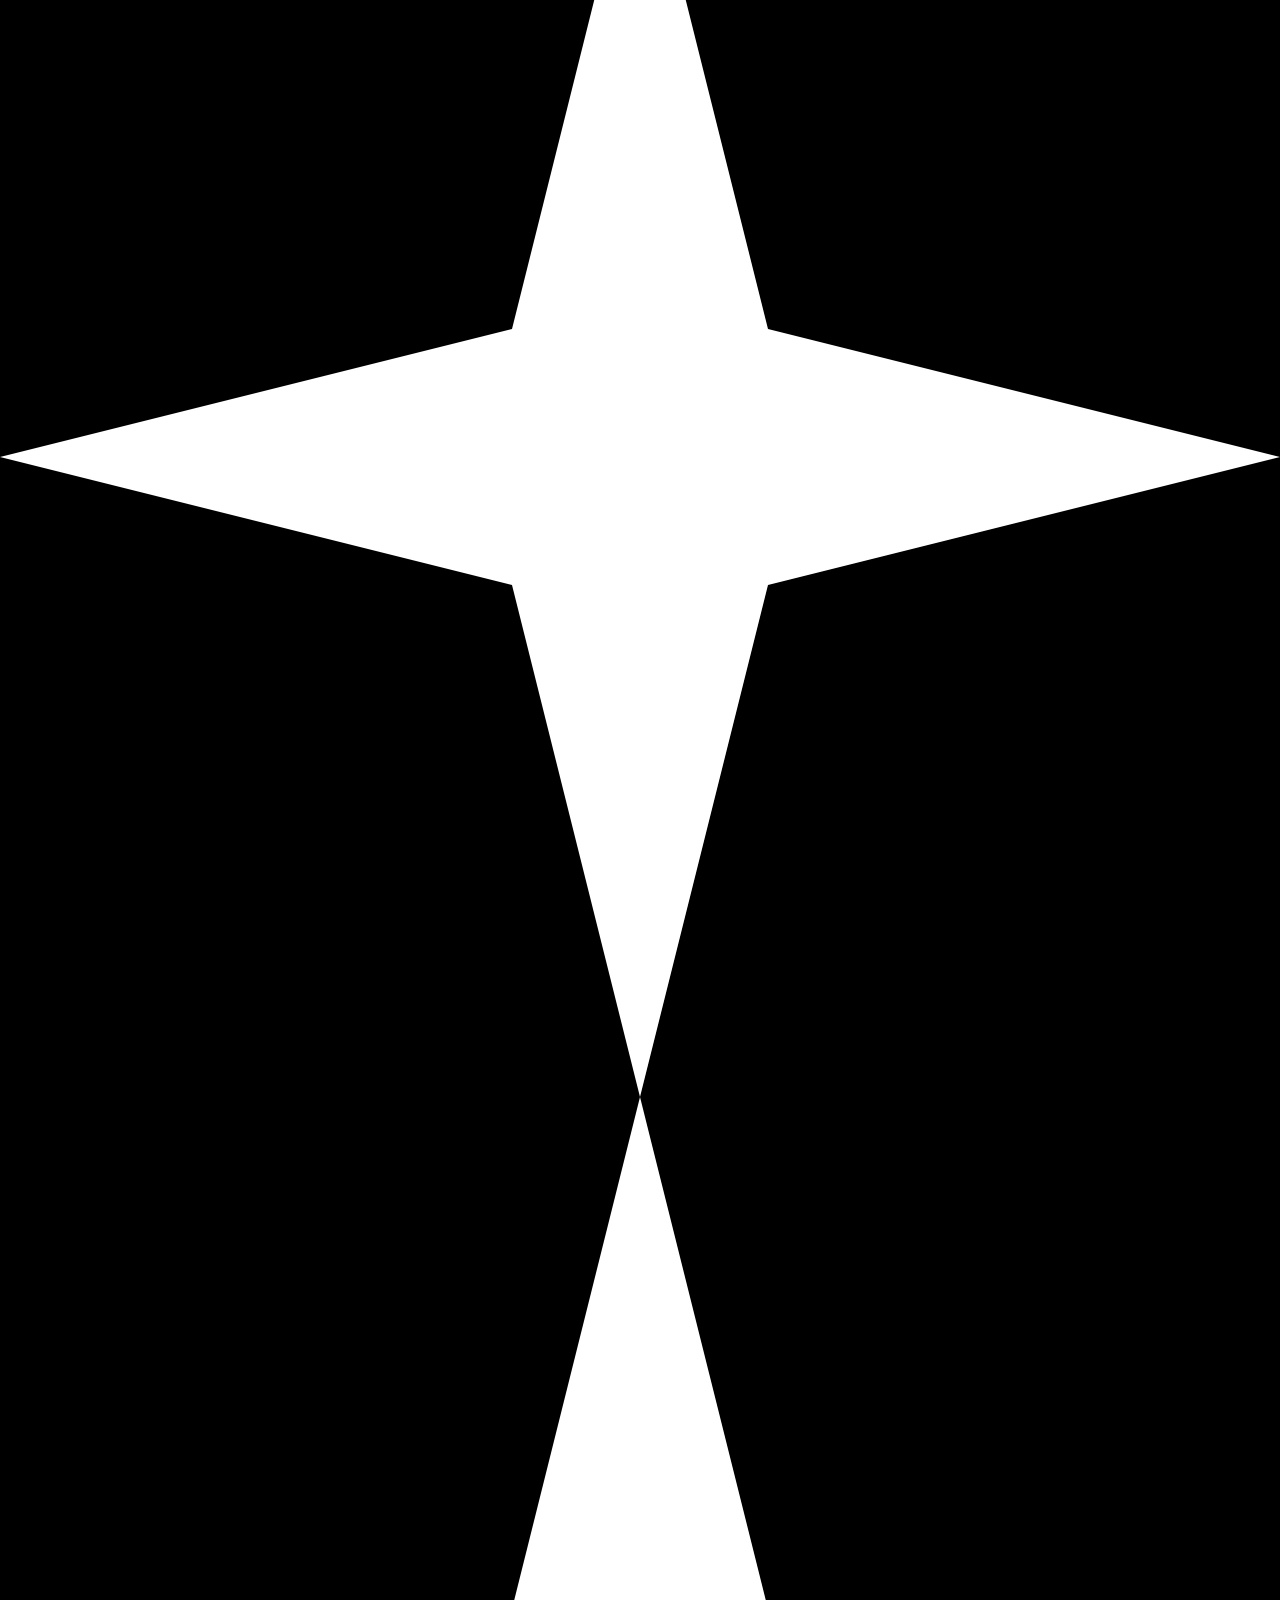
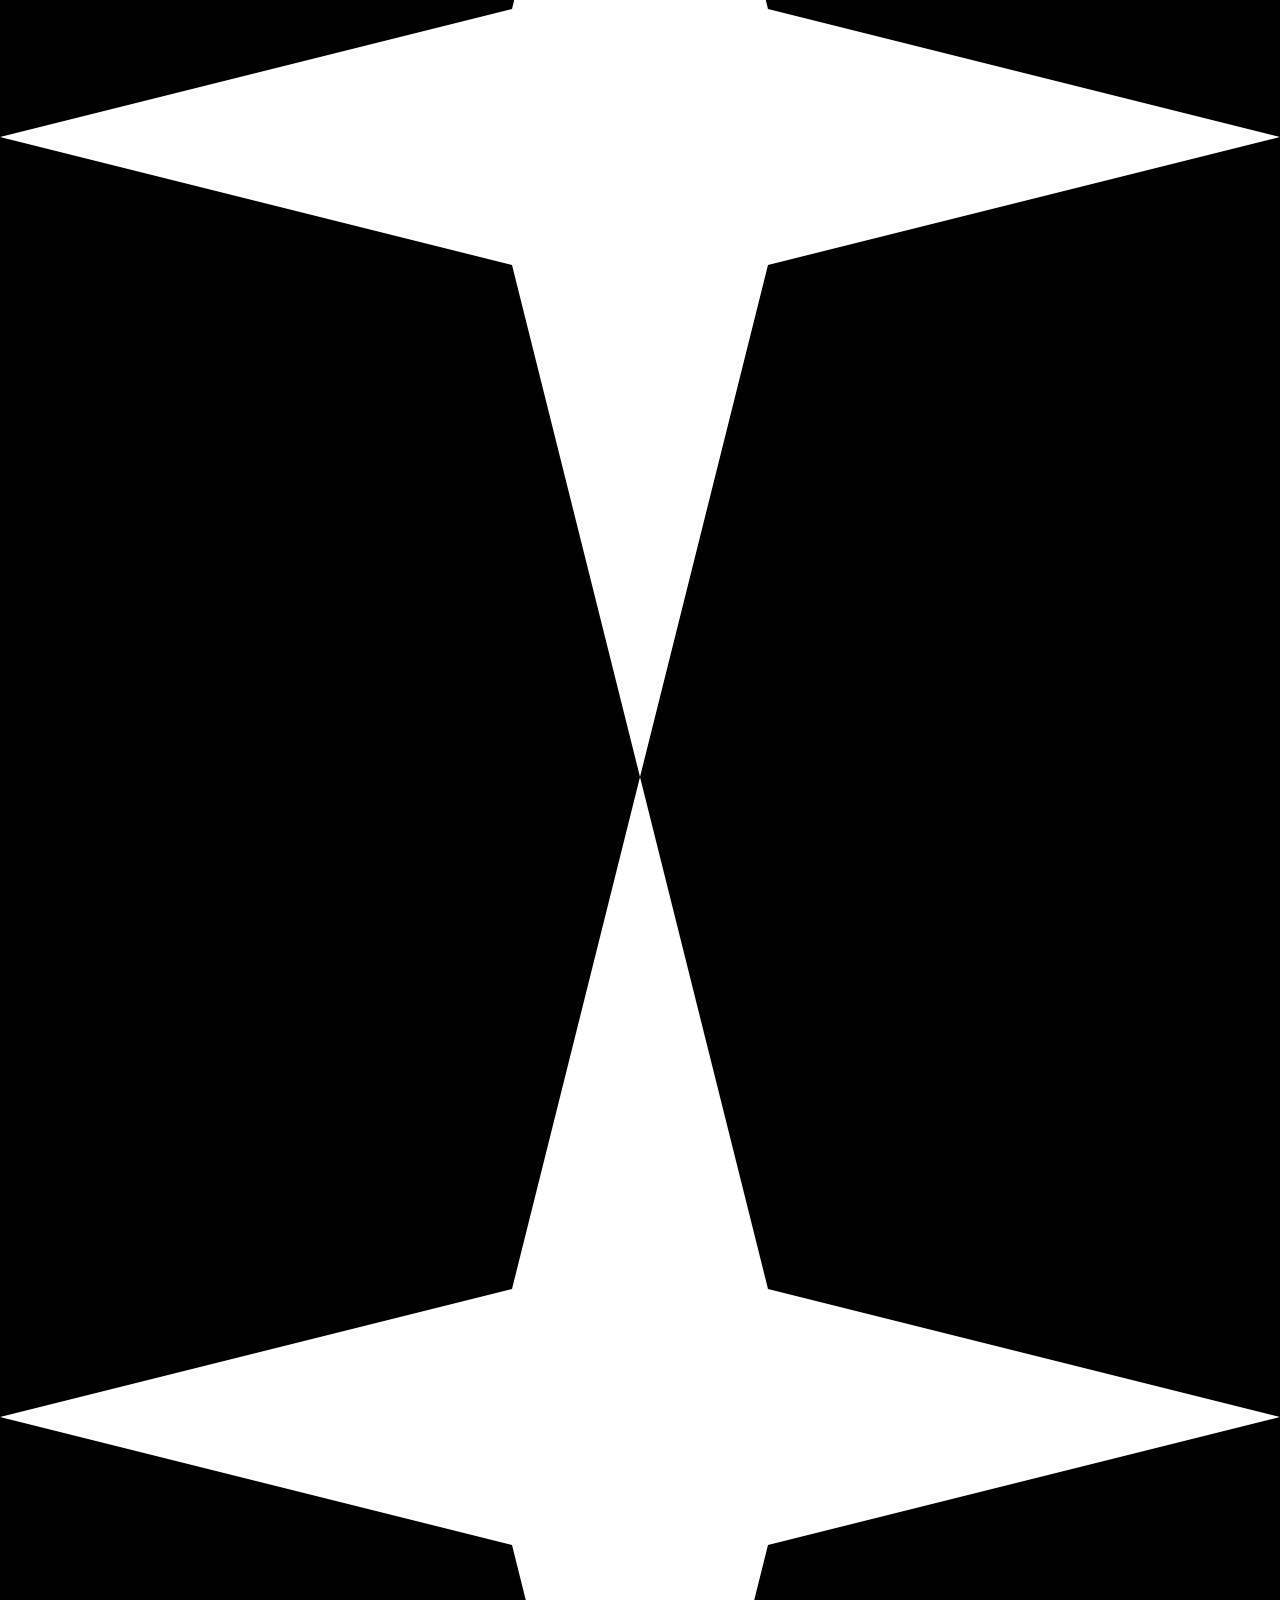
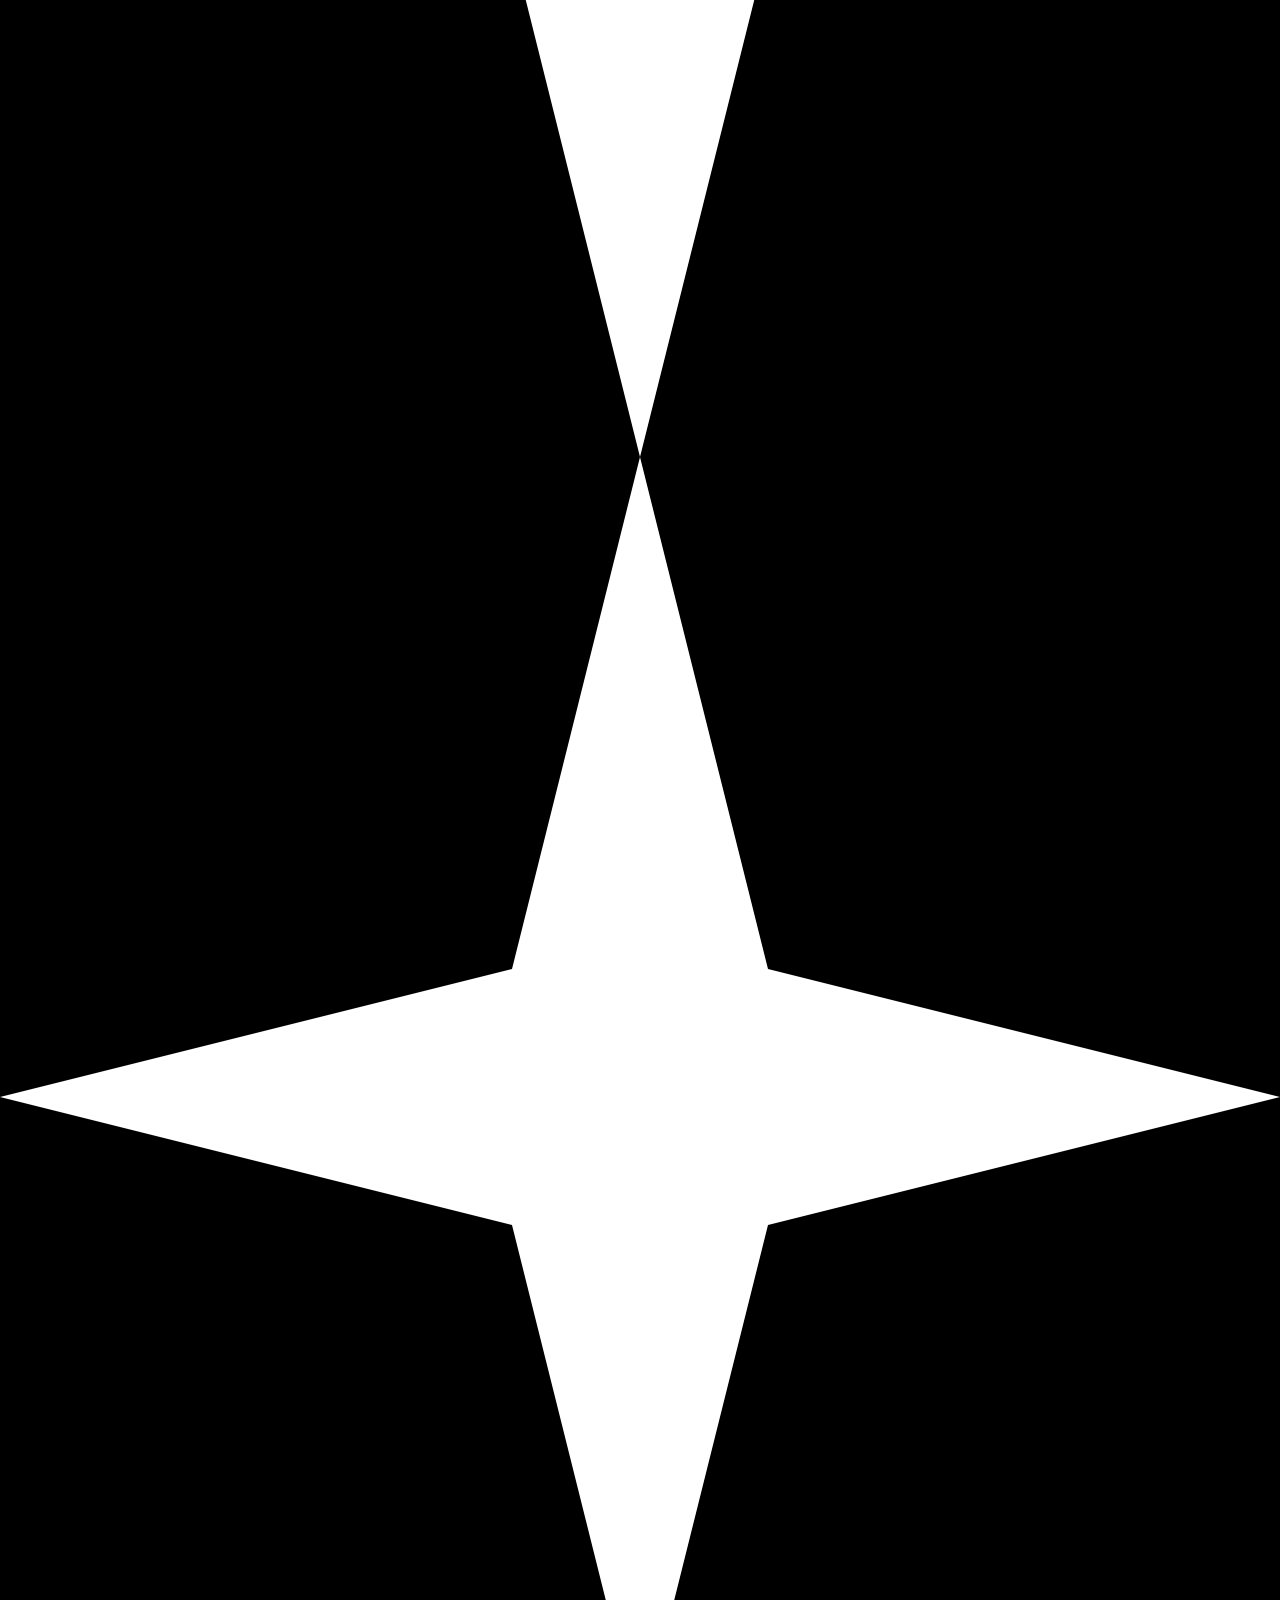
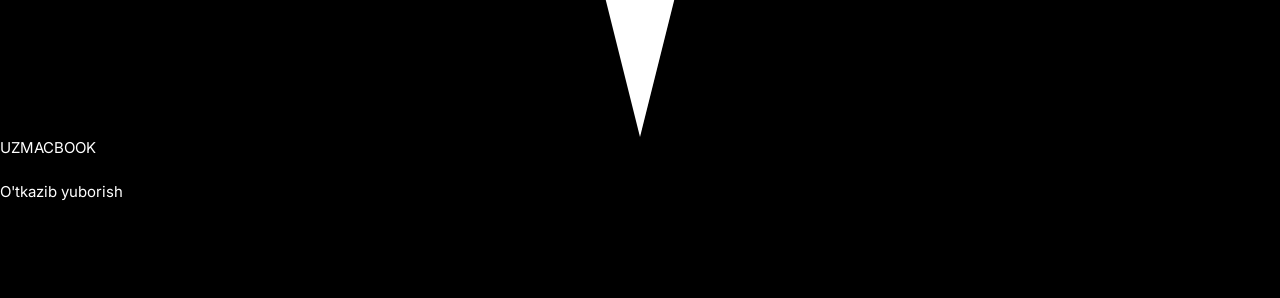
==== commit 22441794: "Mini App: yangi qora dizayn, haftaning taklifi karuseli va kirish animatsiyasi - Qora tema, glyansli" ====
--- a/index.html
+++ b/index.html
@@ -3,179 +3,285 @@
 <head>
 <meta charset="utf-8">
 <meta name="viewport" content="width=device-width,initial-scale=1,maximum-scale=1,user-scalable=no,viewport-fit=cover">
-<title>Magic Pro</title>
+<meta name="theme-color" content="#000000">
+<title>MagicPro</title>
+<script>
+/* Kirish animatsiyasi: birinchi marta to'liq, keyin 6 soatda bir marta qisqa varianti */
+(function () {
+  var mode = "";
+  try {
+    if (window.matchMedia && matchMedia("(prefers-reduced-motion: reduce)").matches) return;
+    var seen = localStorage.getItem("mp_intro"), t = +localStorage.getItem("mp_intro_t") || 0;
+    if (!seen) mode = "full"; else if (Date.now() - t > 6 * 3600e3) mode = "short";
+    if (mode) { localStorage.setItem("mp_intro", "1"); localStorage.setItem("mp_intro_t", String(Date.now())); }
+  } catch (e) { mode = "short"; }
+  if (mode) document.documentElement.setAttribute("data-intro", mode);
+})();
+</script>
 <script src="https://telegram.org/js/telegram-web-app.js"></script>
+<link rel="preconnect" href="https://fonts.googleapis.com">
+<link rel="preconnect" href="https://fonts.gstatic.com" crossorigin>
+<link href="https://fonts.googleapis.com/css2?family=Inter:wght@400..800&family=Unbounded:wght@500..800&display=swap" rel="stylesheet">
 <style>
 :root{
-  --bg:#fff; --soft:#f5f5f7; --card:#fff; --tx:#1d1d1f; --tx2:#6e6e73; --line:#e8e8ed;
-  --ink:#1d1d1f; --ink-tx:#fff; --blue:#0071e3; --accent:#0071e3; --sale:#bf4800; --img:#f5f5f7;
-  --shadow:0 4px 20px rgba(0,0,0,.06);
-}
-html.dark{
-  --bg:#000; --soft:#1c1c1e; --card:#1c1c1e; --tx:#f5f5f7; --tx2:#98989d; --line:#2c2c2e;
-  --ink:#f5f5f7; --ink-tx:#000; --blue:#2997ff; --accent:#2997ff; --sale:#ff9f0a; --img:#1c1c1e; --shadow:none;
+  --bg:#000; --s1:#141416; --s2:#1c1c1e; --line:rgba(255,255,255,.08); --edge:rgba(255,255,255,.07);
+  --tx:#fff; --tx2:#98989d; --ok:#7ee0a6; --mid:#ffc266; --low:#ff8a80; --sale:#ff9466; --img:#f5f5f7;
+  --gloss:linear-gradient(180deg,#fff 0%,#f4f4f7 44%,#9e9ea6 53%,#e6e6ec 80%,#fff 100%);
 }
 *{box-sizing:border-box;margin:0;padding:0;-webkit-tap-highlight-color:transparent}
-body{background:var(--bg);color:var(--tx);font:15px/1.45 -apple-system,BlinkMacSystemFont,"SF Pro Text","Helvetica Neue",Inter,Roboto,sans-serif;
-  letter-spacing:-.016em;-webkit-font-smoothing:antialiased;padding-bottom:96px}
-h1,h2,h3,.pr{font-family:-apple-system,BlinkMacSystemFont,"SF Pro Display","Helvetica Neue",Inter,Roboto,sans-serif}
-button{font:inherit;cursor:pointer;color:inherit}
+html,body{background:#000}
+body{color:var(--tx);font:15px/1.45 Inter,-apple-system,BlinkMacSystemFont,"SF Pro Text",Roboto,sans-serif;
+  -webkit-font-smoothing:antialiased;padding-bottom:96px;overflow-x:hidden}
+html[data-intro] body>*:not(.xin){visibility:hidden}
+button{font:inherit;cursor:pointer;color:inherit;border:0;background:none}
 svg{display:block}
-
-/* ---- sarlavha ---- */
-.top{display:grid;grid-template-columns:40px 1fr 40px;align-items:center;padding:12px 20px 4px}
-.top h1{text-align:center;font-size:19px;font-weight:700;letter-spacing:-.01em}
-.ib{width:40px;height:40px;border:0;border-radius:50%;background:none;display:flex;align-items:center;justify-content:center;position:relative}
-.badge{position:absolute;right:4px;top:4px;min-width:17px;height:17px;padding:0 4px;border-radius:9px;background:var(--sale);color:#fff;font-size:10px;font-weight:700;display:none;align-items:center;justify-content:center}
+.disp{font-family:Unbounded,"Arial Black",-apple-system,sans-serif}
+.gl{-webkit-background-clip:text;background-clip:text;-webkit-text-fill-color:transparent;background-image:var(--gloss)}
+
+/* ---- sarlavha va qidiruv ---- */
+.top{display:flex;align-items:center;justify-content:space-between;padding:12px 16px 0}
+.logo{height:36px;width:auto;display:block}
+.ib{width:44px;height:44px;border-radius:22px;border:1px solid var(--line);background:rgba(255,255,255,.06);
+  display:flex;align-items:center;justify-content:center;position:relative;color:#fff}
+.badge{position:absolute;top:-3px;right:-3px;min-width:20px;height:20px;padding:0 5px;border-radius:10px;background:#fff;color:#000;
+  font-size:11px;font-weight:800;border:2px solid #000;display:none;align-items:center;justify-content:center}
 .badge.on{display:flex}
-
-/* ---- kategoriyalar ---- */
-#cats{display:flex;gap:8px;overflow-x:auto;padding:14px 20px 4px;scrollbar-width:none}
+.search{display:flex;align-items:center;gap:10px;margin:12px 16px 0;height:46px;padding:0 16px;border-radius:23px;
+  background:var(--s1);border:1px solid var(--line);color:var(--tx2)}
+#q{flex:1;border:0;background:none;color:#fff;font:inherit;font-size:15px;outline:none;min-width:0}
+#q::placeholder{color:#8e8e93}
+
+/* ---- haftaning taklifi ---- */
+.hero{position:relative;margin:14px 16px 0;height:300px;border-radius:26px;overflow:hidden;border:1px solid rgba(255,255,255,.09);
+  background:#141416;touch-action:pan-y}
+.hero[hidden]{display:none}
+.slide{position:absolute;inset:0;padding:52px 18px 18px;opacity:0;pointer-events:none;transition:opacity .45s;cursor:pointer}
+.slide.on{opacity:1;pointer-events:auto}
+.slide::before{content:"";position:absolute;inset:0;background:radial-gradient(70% 90% at var(--gx,90%) var(--gy,45%),rgba(255,255,255,.11),rgba(20,20,22,0) 65%)}
+.hw{position:absolute;right:14px;top:84px;width:146px;height:146px}
+.hph{width:146px;height:146px;border-radius:24px;overflow:hidden;background:var(--s2);display:flex;align-items:center;justify-content:center;
+  color:var(--tx2);box-shadow:0 22px 40px rgba(0,0,0,.65);position:relative}
+.hph img{position:absolute;inset:0;width:100%;height:100%;object-fit:cover}
+.hph.stock{background:var(--img)}
+.hph.stock img{object-fit:contain;padding:12%;mix-blend-mode:multiply}
+.htx{position:relative;max-width:52%;display:flex;flex-direction:column;align-items:flex-start}
+.chip{height:26px;padding:0 10px;border-radius:13px;background:rgba(255,255,255,.14);color:#ebebf0;font-size:12px;font-weight:650;
+  display:flex;align-items:center;gap:6px;white-space:nowrap}
+.htx h2{margin-top:10px;font-size:18px;line-height:23px;font-weight:600;display:-webkit-box;-webkit-line-clamp:2;-webkit-box-orient:vertical;overflow:hidden}
+.htx p{margin-top:4px;font-size:12.5px;line-height:18px;color:var(--tx2)}
+.hp{margin-top:8px;display:flex;align-items:baseline;gap:8px}
+.hp .disp{font-size:27px;line-height:34px;font-weight:700}
+.hp s{font-size:13px;color:var(--tx2)}
+.hm{font-size:12.5px;line-height:16px;font-weight:600;color:#fff}
+.cta{margin-top:12px;height:44px;padding:0 18px;border-radius:22px;background:#fff;color:#000;font-size:14px;font-weight:700;display:flex;align-items:center;gap:6px}
+.shim{background-image:linear-gradient(105deg,rgba(255,255,255,0) 40%,rgba(255,255,255,.95) 50%,rgba(255,255,255,0) 60%),var(--gloss);
+  background-size:250% 100%,100% 100%;background-repeat:no-repeat;background-position:180% 0,0 0}
+.slide.on .hw{animation:mIn .8s cubic-bezier(.2,.8,.2,1) both}
+.slide.on .hph{animation:fl 3.2s ease-in-out .8s infinite}
+.slide.on .a1{animation:up .5s .05s both}.slide.on .a2{animation:up .5s .12s both}
+.slide.on .a3{animation:up .5s .2s both}.slide.on .a4{animation:up .5s .28s both}
+.slide.on .shim{animation:shn 3s ease-in-out .6s infinite}
+.hbars{position:absolute;left:12px;right:12px;top:0;display:flex;gap:5px;z-index:2}
+.hb{flex:1;height:44px;padding-top:14px}
+.hb span{display:block;height:3px;border-radius:2px;background:rgba(255,255,255,.22);overflow:hidden}
+.hb i{display:block;height:100%;background:#fff;transform:scaleX(0);transform-origin:left center}
+.hb.done i{transform:scaleX(1)}
+.hb.on i{animation:run 4.5s linear both}
+@keyframes mIn{from{opacity:0;transform:translateX(50px) rotate(4deg) scale(.94)}to{opacity:1;transform:translateX(0) rotate(-3deg) scale(1)}}
+@keyframes fl{0%,100%{transform:translateY(0)}50%{transform:translateY(-6px)}}
+@keyframes up{from{opacity:0;transform:translateY(12px)}to{opacity:1;transform:none}}
+@keyframes shn{0%{background-position:180% 0,0 0}45%,100%{background-position:-80% 0,0 0}}
+@keyframes run{from{transform:scaleX(0)}to{transform:scaleX(1)}}
+
+/* ---- va'dalar va kategoriyalar ---- */
+.pp{margin:14px 16px 0;display:grid;grid-template-columns:repeat(3,minmax(0,1fr));gap:8px}
+.pp div{height:44px;border-radius:14px;background:rgba(255,255,255,.05);border:1px solid var(--line);display:flex;align-items:center;
+  justify-content:center;gap:7px;font-size:12.5px;font-weight:600;color:#ebebf0;white-space:nowrap}
+#cats{display:flex;gap:8px;overflow-x:auto;padding:22px 16px 2px;scrollbar-width:none}
 #cats::-webkit-scrollbar{display:none}
-.cat{flex:none;border:0;background:none;display:flex;flex-direction:column;align-items:center;gap:6px;width:76px}
-.cat .ci{width:48px;height:48px;border-radius:50%;background:var(--soft);display:flex;align-items:center;justify-content:center;color:var(--tx2);transition:.2s}
-.cat span{font-size:11px;line-height:1.25;color:var(--tx2);text-align:center;max-width:76px;display:-webkit-box;-webkit-line-clamp:2;-webkit-box-orient:vertical;overflow:hidden}
-.cat.on .ci{background:var(--ink);color:var(--ink-tx);box-shadow:0 0 0 3px var(--bg),0 0 0 4.5px var(--blue)}
-.cat.on span{color:var(--tx);font-weight:600}
-
-/* ---- qidiruv ---- */
-.search{display:flex;align-items:center;gap:10px;margin:14px 20px 0;height:46px;padding:0 16px;border-radius:23px;background:var(--soft);color:var(--tx2)}
-#q{flex:1;border:0;background:none;color:var(--tx);font:inherit;font-size:15px;outline:none;min-width:0}
-#q::placeholder{color:var(--tx2)}
-
-/* ---- banner ---- */
-.hero{position:relative;margin:18px 20px 0;border-radius:16px;overflow:hidden;min-height:150px;padding:20px;display:flex;flex-direction:column;justify-content:center;
-  background:radial-gradient(120% 140% at 90% 0%,#3a3a3c 0%,#1d1d1f 45%,#000 100%);color:#f5f5f7}
-.hero img{width:170px;height:auto;margin-left:-6px}
-.hero p{font-size:13px;opacity:.85;margin-top:6px;max-width:62%}
-.hero .pill{align-self:flex-start;margin-top:12px;font-size:12px;font-weight:600;padding:7px 14px;border-radius:980px;background:var(--blue);color:#fff}
-.hero .lap{position:absolute;right:-30px;bottom:-14px;width:170px;opacity:.9}
-
-/* ---- bo'lim ---- */
-.sec{display:flex;justify-content:space-between;align-items:baseline;padding:26px 20px 12px}
-.sec h2{font-size:19px;font-weight:700;letter-spacing:-.01em}
+.cat{flex:none;width:84px;height:84px;border-radius:18px;border:1px solid var(--line);background:var(--s1);color:#ebebf0;
+  display:flex;flex-direction:column;align-items:center;justify-content:center;gap:8px;padding:0 6px}
+.cat span{font-size:12px;font-weight:600;line-height:1.2;text-align:center;max-width:100%;display:-webkit-box;-webkit-line-clamp:2;-webkit-box-orient:vertical;overflow:hidden}
+.cat.on{background:#fff;border-color:#fff;color:#000}
+.sec{display:flex;justify-content:space-between;align-items:center;padding:24px 16px 12px}
+.sec h2{font-size:17px;line-height:22px;font-weight:600}
 .sec span{font-size:13px;color:var(--tx2)}
 
 /* ---- kartochkalar ---- */
-#grid{display:grid;grid-template-columns:1fr 1fr;gap:18px 14px;padding:0 20px 20px}
-@media (min-width:640px){#grid{grid-template-columns:repeat(3,1fr)}}
-.card{display:flex;flex-direction:column;cursor:pointer}
-.ph{position:relative;aspect-ratio:.82;border-radius:12px;background:var(--img);overflow:hidden;display:flex;align-items:center;justify-content:center;color:var(--tx2)}
+#grid{display:grid;grid-template-columns:repeat(2,minmax(0,1fr));gap:12px;padding:0 16px 20px}
+@media (min-width:640px){#grid{grid-template-columns:repeat(3,minmax(0,1fr))}}
+.card{background:var(--s1);border:1px solid var(--edge);border-radius:22px;overflow:hidden;display:flex;flex-direction:column;cursor:pointer}
+.ph{position:relative;height:150px;background:radial-gradient(60% 70% at 50% 45%,rgba(255,255,255,.07),rgba(20,20,22,0) 70%),var(--s2);
+  display:flex;align-items:center;justify-content:center;color:var(--tx2);overflow:hidden}
 .ph img{position:absolute;inset:0;width:100%;height:100%;object-fit:cover}
-.ph.stock{background:#f5f5f7}
-.ph.stock img{object-fit:contain;padding:12%;mix-blend-mode:multiply}
-.tag{position:absolute;left:8px;top:8px;font-size:10px;font-weight:700;padding:4px 8px;border-radius:10px;background:var(--bg);color:var(--sale)}
-.add{position:absolute;right:8px;bottom:8px;width:32px;height:32px;border:0;border-radius:50%;background:var(--blue);color:#fff;display:flex;align-items:center;justify-content:center;
-  box-shadow:0 4px 12px rgba(0,0,0,.18);transition:transform .15s}
+.ph.stock{background:var(--img)}
+.ph.stock img{object-fit:contain;padding:14%;mix-blend-mode:multiply}
+.gr{position:absolute;top:10px;left:10px;width:32px;height:32px;border-radius:11px;font:700 14px/32px Unbounded,"Arial Black",sans-serif;text-align:center;z-index:1}
+.gA{background:#fff;color:#000}
+.gB,.gC,.gD{background:rgba(28,28,30,.88);color:#fff;border:1px solid rgba(255,255,255,.28);line-height:30px}
+.gC,.gD{color:#c7c7cc;border-color:rgba(255,255,255,.18)}
+.tag{position:absolute;left:10px;bottom:12px;height:24px;padding:0 9px;border-radius:12px;font-size:11.5px;font-weight:650;background:rgba(0,0,0,.78);
+  border:1px solid rgba(255,255,255,.14);color:#fff;display:flex;align-items:center;z-index:1}
+.tag.sale{background:var(--sale);border-color:var(--sale);color:#2a1206}
+.add{position:absolute;right:8px;bottom:8px;width:44px;height:44px;border-radius:22px;background:#fff;color:#000;display:flex;align-items:center;
+  justify-content:center;z-index:1;box-shadow:0 4px 14px rgba(0,0,0,.45);transition:transform .15s}
 .add:active{transform:scale(.88)}
-.add.in{background:var(--ink);color:var(--ink-tx)}
-.nm{font-size:13px;font-weight:500;margin-top:10px;line-height:1.3;display:-webkit-box;-webkit-line-clamp:2;-webkit-box-orient:vertical;overflow:hidden}
-.pr{font-size:15px;font-weight:700;margin-top:4px}
-.pr small{font-size:12px;font-weight:500;color:var(--tx2);text-decoration:line-through;margin-left:6px}
-.mo{font-size:11px;font-weight:600;color:var(--accent);margin-top:2px}
-.bt{display:flex;flex-wrap:wrap;gap:4px;margin-top:6px}
-.bt span{display:inline-flex;align-items:center;gap:3px;font-size:11px;font-weight:600;padding:3px 7px;border-radius:8px;background:var(--soft);color:var(--tx)}
-.bt span svg{width:14px;height:14px}
-.bt .g{color:#1a8f3c}.bt .y{color:#b26a00}.bt .r{color:#d70015}
-html.dark .bt .g{color:#30d158}html.dark .bt .y{color:#ffd60a}html.dark .bt .r{color:#ff453a}
-.body .bt{margin-top:12px}.body .bt span{font-size:13px;padding:6px 10px;border-radius:10px}.body .bt span svg{width:17px;height:17px}
+.add.in{background:rgba(0,0,0,.72);color:#fff;border:1.5px solid #fff}
+.info{padding:12px 12px 14px;display:flex;flex-direction:column;flex:1}
+.nm{font-size:14.5px;line-height:19px;font-weight:600;min-height:38px;display:-webkit-box;-webkit-line-clamp:2;-webkit-box-orient:vertical;overflow:hidden}
+.sp{margin-top:2px;font-size:12.5px;line-height:18px;color:var(--tx2);white-space:nowrap;overflow:hidden;text-overflow:ellipsis}
+.bt{margin-top:9px;display:flex;align-items:center;gap:8px;font-size:12px;font-weight:600;height:18px;color:var(--tx2)}
+.bar{width:36px;height:6px;border-radius:3px;background:rgba(255,255,255,.1);overflow:hidden;flex:none}
+.bar i{display:block;height:100%;border-radius:3px;background:currentColor}
+.ok{color:var(--ok)}.mid{color:var(--mid)}.low{color:var(--low)}
+.wr{display:flex;align-items:center;gap:3px;color:var(--tx2)}
+.pr{margin-top:auto;padding-top:10px;font:700 18px/24px Unbounded,"Arial Black",sans-serif;display:flex;align-items:baseline;gap:6px;flex-wrap:wrap}
+.pr s{font:500 12px Inter,sans-serif;color:var(--tx2);-webkit-text-fill-color:var(--tx2)}
+.pr.sale{color:#ffaf8a}
+.mo{font-size:12px;line-height:17px;color:#fff;font-weight:600;margin-top:1px}
 .msg{grid-column:1/-1;text-align:center;color:var(--tx2);padding:48px 0}
-.sk .ph,.sk .l{background:linear-gradient(90deg,var(--img) 25%,var(--soft) 50%,var(--img) 75%);background-size:200% 100%;animation:sh 1.2s infinite}
-.sk .l{height:11px;border-radius:6px;margin-top:9px}
-@keyframes sh{to{background-position:-200% 0}}
+.sk .ph,.sk .l{background:linear-gradient(90deg,#141416 25%,#222225 50%,#141416 75%);background-size:200% 100%;animation:sk 1.2s infinite}
+.sk .l{height:11px;border-radius:6px;margin:12px 12px 0}
+.sk .l.s{width:50%;margin-bottom:16px}
+@keyframes sk{to{background-position:-200% 0}}
 
 /* ---- tovar sahifasi ---- */
-.page{position:fixed;inset:0;z-index:10;background:var(--bg);overflow-y:auto;transform:translateY(100%);transition:transform .34s cubic-bezier(.2,.8,.2,1);padding-bottom:110px}
-.page.open{transform:none}
-.pv{position:relative;height:min(52vh,400px);background:var(--img);display:flex;align-items:center;justify-content:center;overflow:hidden;color:var(--tx2)}
-.pv::before{content:"";position:absolute;width:72%;aspect-ratio:1;border-radius:50%;background:rgba(255,255,255,.55)}
-html.dark .pv::before{background:rgba(255,255,255,.04)}
+.page{position:fixed;inset:0;z-index:10;background:#000;overflow-y:auto;transform:translateY(100%);visibility:hidden;
+  transition:transform .34s cubic-bezier(.2,.8,.2,1),visibility 0s .34s;padding-bottom:110px}
+.page.open{transform:none;visibility:visible;transition:transform .34s cubic-bezier(.2,.8,.2,1)}
+.pv{position:relative;height:min(48vh,380px);background:radial-gradient(55% 55% at 50% 50%,rgba(255,255,255,.1),rgba(0,0,0,0) 72%),#0a0a0a;
+  display:flex;align-items:center;justify-content:center;overflow:hidden;color:var(--tx2)}
 .pv .gal{position:absolute;inset:0;display:flex;overflow-x:auto;scroll-snap-type:x mandatory;scrollbar-width:none}
 .pv .gal::-webkit-scrollbar{display:none}
 .pv .gal img{flex:none;width:100%;height:100%;object-fit:cover;scroll-snap-align:center}
-.pv.stock .gal img{object-fit:contain;padding:14% 10% 18%;mix-blend-mode:multiply}
-.pv .ib{position:absolute;top:14px;z-index:2;background:var(--bg);box-shadow:var(--shadow)}
-.dots{position:absolute;bottom:40px;left:0;right:0;display:flex;justify-content:center;gap:6px;z-index:2}
-.dots i{width:6px;height:6px;border-radius:50%;background:rgba(0,0,0,.18)}
-.dots i.on{background:var(--tx)}
-.demo{position:absolute;bottom:40px;left:0;right:0;text-align:center;font-size:11px;color:var(--tx2);z-index:2}
-.body{position:relative;margin-top:-24px;background:var(--bg);border-radius:26px 26px 0 0;padding:26px 22px 0;box-shadow:0 -6px 20px rgba(0,0,0,.04)}
-.hd{display:flex;justify-content:space-between;gap:14px;align-items:flex-start}
-.hd h3{font-size:20px;font-weight:700;line-height:1.25;letter-spacing:-.01em}
-.hd .pr{font-size:22px;font-weight:800;margin:0;white-space:nowrap;text-align:right}
-.hd .pr small{display:block;margin:0}
-.uzs{font-size:14px;color:var(--tx2);margin-top:6px;font-weight:500}
-.rate{font-size:11px;color:var(--tx2);margin-top:1px}
-.qleft{font-size:12px;color:var(--sale);margin-top:6px;font-weight:600}
-.blk{border-top:1px solid var(--line);margin-top:20px;padding-top:18px}
-.blk h4{font-size:16px;font-weight:700;margin-bottom:12px;display:flex;justify-content:space-between;align-items:center}
-.row{display:flex;justify-content:space-between;gap:16px;padding:9px 0;font-size:14px}
+.pv.stock .gal{inset:22px 22px 40px;border-radius:24px;background:var(--img)}
+.pv.stock .gal img{object-fit:contain;padding:10%;mix-blend-mode:multiply}
+.pb{position:absolute;top:16px;height:30px;padding:0 11px;border-radius:15px;background:rgba(0,0,0,.72);border:1px solid rgba(255,255,255,.14);
+  font-size:12.5px;font-weight:650;display:flex;align-items:center;gap:6px;z-index:2;color:#fff}
+.pb.l{left:16px}.pb.r{right:16px}
+.hasback .pb.l{left:70px}
+.pv .ib{position:absolute;left:16px;top:10px;z-index:3;background:rgba(0,0,0,.72)}
+.dots{position:absolute;bottom:16px;left:0;right:0;display:flex;justify-content:center;gap:6px;z-index:2}
+.dots i{width:6px;height:6px;border-radius:3px;background:rgba(255,255,255,.25);transition:width .2s}
+.dots i.on{width:18px;background:#fff}
+.body{padding:0 16px}
+.ttl{margin-top:18px;font-size:21px;line-height:27px;font-weight:600}
+.subt{margin-top:4px;font-size:15px;line-height:22px;color:var(--tx2)}
+.box{background:var(--s1);border:1px solid var(--edge);border-radius:22px;margin-top:12px;padding:16px}
+.hrow{display:flex;justify-content:space-between;align-items:center;gap:10px}
+.h4{font:600 15px/22px Unbounded,"Arial Black",sans-serif}
+.hint{font-size:13px;color:var(--tx2)}
+.lbl{font-size:12.5px;line-height:18px;color:var(--tx2)}
+.big{font-size:25px;line-height:32px;font-weight:700}
+.old{font-size:13px;color:var(--tx2);text-decoration:line-through;margin-top:2px}
+.hr{height:1px;background:rgba(255,255,255,.08);margin:12px 0}
+.mrow b{font-size:15px;line-height:22px;font-weight:650}
+.mchip{height:26px;padding:0 10px;border-radius:13px;background:rgba(255,255,255,.14);color:#ebebf0;font-size:12px;font-weight:650;display:flex;align-items:center;white-space:nowrap}
+.rate{margin-top:6px;font-size:12.5px;line-height:18px;color:var(--tx2)}
+.qleft{margin-top:8px;font-size:12.5px;font-weight:650;color:var(--sale)}
+.gauges{margin-top:12px;display:grid;grid-template-columns:repeat(var(--c,3),minmax(0,1fr));gap:8px}
+.gauge{background:var(--s1);border:1px solid var(--edge);border-radius:20px;padding:14px 8px;display:flex;flex-direction:column;align-items:center;text-align:center}
+.gv{width:56px;height:56px;border-radius:28px;display:flex;align-items:center;justify-content:center;position:relative;flex:none}
+.gv.L{font:700 26px/1 Unbounded,"Arial Black",sans-serif;background:rgba(255,255,255,.14);color:#fff}
+.gv.LA{background:#fff;color:#000}
+.gv.S{background:rgba(255,255,255,.12);color:#fff}
+.gv svg.ring{position:absolute;inset:0;transform:rotate(-90deg)}
+.gv b{position:relative;font-size:13px;font-weight:750}
+.g1{margin-top:10px;font-size:13px;line-height:18px;font-weight:650}
+.gs{font-size:11.5px;line-height:16px;color:var(--tx2)}
+.meter{margin-top:14px;display:grid;grid-template-columns:repeat(4,minmax(0,1fr));gap:6px}
+.meter div{display:flex;flex-direction:column;gap:6px}
+.meter i{height:8px;border-radius:4px;background:rgba(255,255,255,.12)}
+.meter i.on{background:#fff}
+.meter span{font-size:11.5px;line-height:16px;color:var(--tx2)}
+.meter span.on{color:#fff;font-weight:700}
+.gtext{margin-top:12px;font-size:14px;line-height:21px;color:#d1d1d6}
+.mch{margin-top:14px;display:grid;grid-template-columns:repeat(var(--n,6),minmax(0,1fr));gap:6px}
+.m{height:48px;border-radius:14px;border:1px solid rgba(255,255,255,.08);background:rgba(255,255,255,.05);color:#ebebf0;
+  display:flex;flex-direction:column;align-items:center;justify-content:center;gap:1px}
+.m b{font-size:16px;line-height:18px}
+.m small{font-size:11px;line-height:13px;color:var(--tx2)}
+.m.on{background:#fff;border-color:#fff;color:#000}
+.m.on small{color:#3a3a3c}
+.monthly{margin-top:16px;display:flex;align-items:baseline;gap:8px;flex-wrap:wrap}
+.monthly .disp{font-size:24px;line-height:30px;font-weight:700}
+.monthly span:last-child{font-size:13px;color:var(--tx2)}
+.pl{margin-top:10px;display:flex;justify-content:space-between;align-items:baseline;gap:12px;font-size:14px}
+.pl span{color:var(--tx2)}
+.pl b{font-weight:650;text-align:right}
+.pnote{margin-top:10px;font-size:12.5px;line-height:18px;color:var(--tx2)}
+.soon{display:flex;gap:12px;align-items:flex-start}
+.soon b{display:block;font-size:14px}
+.soon span{display:block;color:var(--tx2);font-size:12.5px;margin-top:2px;line-height:1.45}
+.row{display:flex;justify-content:space-between;gap:16px;padding:13px 0;border-bottom:1px solid rgba(255,255,255,.07);font-size:14px;line-height:20px}
+.row:last-child{border-bottom:0}
 .row span:first-child{color:var(--tx2)}
 .row span:last-child{font-weight:600;text-align:right}
-.mch{display:flex;gap:10px;flex-wrap:wrap}
-.m{width:44px;height:44px;border:0;border-radius:50%;background:var(--soft);color:var(--tx2);font-size:14px;font-weight:600;display:flex;flex-direction:column;align-items:center;justify-content:center;line-height:1}
-.m small{font-size:9px;font-weight:500;margin-top:2px}
-.m.on{background:var(--blue);color:#fff}
-.pl{display:flex;justify-content:space-between;padding-top:12px;font-size:14px}
-.pl span{color:var(--tx2)}
-.pl b{font-weight:700}
-.pl.hi b{font-size:18px;color:var(--accent)}
-.soon{display:flex;gap:12px;align-items:flex-start;background:var(--soft);border-radius:14px;padding:14px}
-.soon-i{flex:none;width:36px;height:36px;border-radius:50%;display:flex;align-items:center;justify-content:center;font-size:17px;background:linear-gradient(135deg,#0071e3,#5ac8fa)}
-.soon b{display:block;font-size:14px}
-.soon span{display:block;color:var(--tx2);font-size:12px;margin-top:2px;line-height:1.4}
-.pnote{color:var(--tx2);font-size:12px;margin-top:12px;line-height:1.4}
+.prm{display:flex;gap:12px;align-items:center;padding:12px 0;border-bottom:1px solid rgba(255,255,255,.07)}
+.prm:last-child{border-bottom:0}
+.pri{width:40px;height:40px;flex:none;border-radius:13px;background:rgba(255,255,255,.1);display:flex;align-items:center;justify-content:center}
+.prm b{display:block;font-size:14px;line-height:20px;font-weight:650}
+.prm span{display:block;font-size:12.5px;line-height:18px;color:var(--tx2)}
+.ask{width:100%;margin-top:12px;height:50px;border-radius:16px;border:1px solid rgba(255,255,255,.12);background:rgba(255,255,255,.06);
+  color:#fff;font-weight:650;display:flex;align-items:center;justify-content:center;gap:8px}
 
 /* ---- savat ---- */
-.ct{display:grid;grid-template-columns:40px 1fr 40px;align-items:center;padding:14px 16px 6px}
-.ct h3{text-align:center;font-size:18px;font-weight:700}
-.items{padding:10px 20px 0;display:flex;flex-direction:column;gap:14px}
-.ci2{display:flex;background:var(--card);border-radius:14px;box-shadow:var(--shadow);overflow:hidden;border:1px solid var(--line)}
-.th{flex:none;width:96px;position:relative;background:var(--img);display:flex;align-items:center;justify-content:center;color:var(--tx2)}
+.ct{display:grid;grid-template-columns:44px 1fr 44px;align-items:center;padding:14px 16px 6px}
+.ct h3{text-align:center;font:600 17px/1.3 Unbounded,"Arial Black",sans-serif}
+.items{padding:10px 16px 0;display:flex;flex-direction:column;gap:12px}
+.ci2{display:flex;background:var(--s1);border:1px solid var(--edge);border-radius:18px;overflow:hidden}
+.th{flex:none;width:96px;min-height:96px;position:relative;background:var(--s2);display:flex;align-items:center;justify-content:center;color:var(--tx2)}
 .th img{position:absolute;inset:0;width:100%;height:100%;object-fit:cover}
+.th.stock{background:var(--img)}
 .th.stock img{object-fit:contain;padding:10%;mix-blend-mode:multiply}
 .th svg{width:34px;height:34px}
 .ci2 .in{flex:1;padding:12px 12px 12px 14px;min-width:0}
 .ci2 .t{display:flex;justify-content:space-between;gap:8px}
-.ci2 .t b{font-size:14px;font-weight:700;line-height:1.3}
-.rm{flex:none;border:0;background:none;color:var(--tx2);width:24px;height:24px;display:flex;align-items:center;justify-content:center}
-.ci2 .p{font-size:16px;font-weight:800;margin-top:6px}
-.ci2 .s{font-size:11px;color:var(--tx2);margin-top:2px;white-space:nowrap;overflow:hidden;text-overflow:ellipsis}
-.sum{margin:22px 0 0;padding:6px 20px 0;border-radius:26px 26px 0 0;box-shadow:0 -6px 20px rgba(0,0,0,.05);background:var(--bg)}
-.sr{display:flex;justify-content:space-between;padding:16px 0;border-bottom:1px solid var(--line);font-size:14px}
-.sr span{color:var(--tx2)}
-.sr.big{border:0;font-size:15px}
-.sr.big b{font-size:20px;font-weight:800}
-.seg{display:grid;grid-template-columns:1fr 1fr;gap:4px;background:var(--soft);border-radius:23px;padding:4px;margin-bottom:14px}
-.seg button{border:0;border-radius:19px;padding:9px;background:none;font-size:13px;font-weight:600;color:var(--tx2)}
-.seg button.on{background:var(--card);color:var(--tx);box-shadow:0 1px 4px rgba(0,0,0,.12)}
-.tel{width:100%;border:1px solid var(--line);border-radius:23px;padding:13px 18px;background:var(--bg);color:var(--tx);font:inherit;outline:none;margin-top:18px}
-.tel:focus{border-color:var(--blue)}
+.ci2 .t b{font-size:14px;font-weight:650;line-height:1.3}
+.rm{flex:none;width:36px;height:36px;margin:-8px -8px 0 0;color:var(--tx2);display:flex;align-items:center;justify-content:center}
+.ci2 .p{font:700 15px/1.3 Unbounded,"Arial Black",sans-serif;margin-top:6px}
+.ci2 .s{font-size:11.5px;color:var(--tx2);margin-top:2px;white-space:nowrap;overflow:hidden;text-overflow:ellipsis}
+.sum{padding:6px 16px 0}
+.sr{display:flex;justify-content:space-between;align-items:baseline;gap:12px;padding:16px 0 4px;font-size:14px}
+.sr b{font:700 19px/1.3 Unbounded,"Arial Black",sans-serif}
+.seg{display:grid;grid-template-columns:1fr 1fr;gap:4px;background:var(--s2);border-radius:23px;padding:4px;margin-top:12px}
+.seg button{border-radius:19px;padding:10px;font-size:13px;font-weight:600;color:var(--tx2)}
+.seg button.on{background:#fff;color:#000}
+.phb{width:100%;margin-top:16px;border-radius:16px;padding:14px 18px;background:var(--s2);color:#fff;font-weight:600;font-size:15px;
+  display:flex;align-items:center;justify-content:center;gap:8px}
+.phb svg{width:20px;height:20px}
+.pho{margin-top:16px;border:1px solid var(--line);border-radius:16px;padding:12px 16px;display:flex;align-items:center;gap:10px}
+.pho svg{flex:none;width:20px;height:20px;color:var(--ok)}
+.pho b{font-size:15px}
+.pho span{font-size:12px;color:var(--tx2);display:block}
+.tel{width:100%;border:1px solid var(--line);border-radius:16px;padding:13px 16px;background:var(--s1);color:#fff;font:inherit;outline:none;margin-top:16px}
+.tel:focus{border-color:#fff}
 .note{color:var(--tx2);font-size:12px;margin-top:10px;text-align:center}
-#fab{position:fixed;left:16px;right:16px;bottom:calc(14px + env(safe-area-inset-bottom));z-index:20;border:0;border-radius:980px;padding:16px;background:var(--blue);color:#fff;box-shadow:0 8px 24px rgba(0,113,227,.3);
-  font-weight:700;font-size:16px;display:none;align-items:center;justify-content:center;gap:10px}
+#fab{position:fixed;left:16px;right:16px;bottom:calc(14px + env(safe-area-inset-bottom));z-index:20;border-radius:16px;height:52px;background:#fff;color:#000;
+  font-weight:700;font-size:16px;display:none;align-items:center;justify-content:center;gap:10px;box-shadow:0 8px 24px rgba(0,0,0,.5)}
+@media (prefers-reduced-motion:reduce){*{animation:none !important;transition:none !important}}
 </style>
 </head>
 <body>
-<div class="top">
-  <span></span>
-  <h1>Magic Pro</h1>
+<header class="top">
+  <img class="logo" src="logo.png" alt="MagicPro" width="98" height="36">
   <button class="ib" id="cartBtn" aria-label="Savat">
-    <svg width="22" height="22" viewBox="0 0 24 24" fill="none" stroke="currentColor" stroke-width="1.7" stroke-linecap="round" stroke-linejoin="round"><path d="M6 7h12l-1 13H7L6 7z"/><path d="M9 7a3 3 0 0 1 6 0"/></svg>
+    <svg width="21" height="21" viewBox="0 0 24 24" fill="none" stroke="currentColor" stroke-width="1.8" stroke-linecap="round" stroke-linejoin="round"><path d="M6 7h12l-1 13H7L6 7z"/><path d="M9 7a3 3 0 0 1 6 0"/></svg>
     <span class="badge" id="badge"></span>
   </button>
+</header>
+<label class="search">
+  <svg width="18" height="18" viewBox="0 0 24 24" fill="none" stroke="currentColor" stroke-width="2" stroke-linecap="round"><circle cx="11" cy="11" r="7"/><path d="M20 20l-3.5-3.5"/></svg>
+  <input id="q" type="search" placeholder="Qidirish: Air M1, 16/512…" autocomplete="off" aria-label="Qidirish">
+</label>
+<section class="hero" id="hero" aria-label="Haftaning taklifi" hidden></section>
+<div class="pp">
+  <div><svg width="16" height="16" viewBox="0 0 24 24" fill="none" stroke="currentColor" stroke-width="2" stroke-linecap="round" stroke-linejoin="round"><path d="M12 3l7 3v5c0 4.5-3 8.3-7 10-4-1.7-7-5.5-7-10V6l7-3z"/></svg>3 oy kafolat</div>
+  <div><svg width="16" height="16" viewBox="0 0 24 24" fill="none" stroke="currentColor" stroke-width="2" stroke-linecap="round" stroke-linejoin="round"><rect x="3.5" y="5" width="17" height="15" rx="2.5"/><path d="M3.5 9.5h17M8 3v4M16 3v4"/></svg><span id="ppPlan">8 oy bo'lib</span></div>
+  <div><svg width="16" height="16" viewBox="0 0 24 24" fill="none" stroke="currentColor" stroke-width="2" stroke-linecap="round" stroke-linejoin="round"><path d="M3 6h11v10H3z"/><path d="M14 9h4l3 3v4h-7"/><circle cx="7" cy="17.5" r="1.8"/><circle cx="17" cy="17.5" r="1.8"/></svg>Yetkazish</div>
 </div>
-<div id="cats"></div>
-<label class="search">
-  <svg width="18" height="18" viewBox="0 0 24 24" fill="none" stroke="currentColor" stroke-width="1.8" stroke-linecap="round"><circle cx="11" cy="11" r="7"/><path d="M20 20l-3.5-3.5"/></svg>
-  <input id="q" type="search" placeholder="Qidirish: Air M1, 16/512..." autocomplete="off">
-</label>
-<div class="hero">
-  <img src="logo.png" alt="Magic Pro" width="170" height="62">
-  <p id="sub">MacBooklar · narxlar real vaqtda</p>
-  <span class="pill" id="heroPill">Bo'lib to'lash · 8 oygacha</span>
-</div>
-<div class="sec"><h2 id="secTitle">Barcha mahsulotlar</h2><span id="secCount"></span></div>
+<nav id="cats" aria-label="Turkumlar"></nav>
+<div class="sec"><h2 class="disp gl" id="secTitle">Barcha mahsulotlar</h2><span id="secCount"></span></div>
 <main id="grid"></main>
 
 <div class="page" id="page"></div>
@@ -184,51 +290,64 @@
 <script>
 const tg = window.Telegram && Telegram.WebApp;
 const inTg = !!(tg && tg.initData);
-const dark = tg && tg.colorScheme ? tg.colorScheme === "dark" : matchMedia("(prefers-color-scheme: dark)").matches;
-if (dark) document.documentElement.classList.add("dark");
-const C = dark ? {bg:"#000000", ink:"#2997ff", inkTx:"#ffffff"} : {bg:"#ffffff", ink:"#0071e3", inkTx:"#ffffff"};
+const hasSecondary = !!(inTg && tg.SecondaryButton && tg.isVersionAtLeast && tg.isVersionAtLeast("7.10"));
 if (tg) {
   tg.ready(); tg.expand();
-  try { tg.setHeaderColor(C.bg); tg.setBackgroundColor(C.bg); tg.MainButton.setParams({color: C.ink, text_color: C.inkTx}); } catch (e) {}
-}
-
-let items = [], cat = "Hammasi", view = null, curId = null;
+  try { tg.setHeaderColor("#000000"); tg.setBackgroundColor("#000000"); } catch (e) {}
+  try { tg.setBottomBarColor && tg.setBottomBarColor("#000000"); } catch (e) {}
+  try { tg.MainButton.setParams({color: "#FFFFFF", text_color: "#000000"}); } catch (e) {}
+}
+
+let items = [], cat = "Hammasi", view = null, curId = null, contact = "";
+let myPhone = "", phoneShared = false;
+const canContact = !!(inTg && tg.requestContact && tg.isVersionAtLeast && tg.isVersionAtLeast("6.9"));
 let plan = {down: 50, min: 3, max: 8, pct: 6}, usdUzs = null, rateDate = "", itemM = 8, payM = 0;
 const cart = new Set();
 const $ = s => document.querySelector(s);
+const $$ = s => document.querySelectorAll(s);
 const esc = s => String(s ?? "").replace(/[&<>"']/g, c => ({"&":"&amp;","<":"&lt;",">":"&gt;",'"':"&quot;","'":"&#39;"}[c]));
 const byId = id => items.find(i => i.id === id);
 const cost = i => i.promo || i.price;
+const isUsd = i => /usd|\$/i.test(i.currency || "USD");
 const sp3 = n => String(n).replace(/\B(?=(\d{3})+(?!\d))/g, " ");
 const ICON = `<svg width="56" height="56" viewBox="0 0 24 24" fill="none" stroke="currentColor" stroke-width="1.2"><rect x="4" y="5" width="16" height="11" rx="1.5"/><path d="M2 19h20"/></svg>`;
+const S = 'fill="none" stroke="currentColor" stroke-linecap="round" stroke-linejoin="round"';
 const I = {
-  back: `<svg width="20" height="20" viewBox="0 0 24 24" fill="none" stroke="currentColor" stroke-width="2" stroke-linecap="round" stroke-linejoin="round"><path d="M15 5l-7 7 7 7"/></svg>`,
-  plus: `<svg width="16" height="16" viewBox="0 0 24 24" fill="none" stroke="currentColor" stroke-width="2.4" stroke-linecap="round"><path d="M12 5v14M5 12h14"/></svg>`,
-  check: `<svg width="16" height="16" viewBox="0 0 24 24" fill="none" stroke="currentColor" stroke-width="2.6" stroke-linecap="round" stroke-linejoin="round"><path d="M5 12l5 5 9-10"/></svg>`,
-  x: `<svg width="16" height="16" viewBox="0 0 24 24" fill="none" stroke="currentColor" stroke-width="2" stroke-linecap="round"><path d="M6 6l12 12M18 6L6 18"/></svg>`,
-  all: `<svg width="22" height="22" viewBox="0 0 24 24" fill="none" stroke="currentColor" stroke-width="1.7"><rect x="4" y="4" width="7" height="7" rx="2"/><rect x="13" y="4" width="7" height="7" rx="2"/><rect x="4" y="13" width="7" height="7" rx="2"/><rect x="13" y="13" width="7" height="7" rx="2"/></svg>`,
-  mac: `<svg width="24" height="24" viewBox="0 0 24 24" fill="none" stroke="currentColor" stroke-width="1.7" stroke-linejoin="round"><rect x="4.5" y="5" width="15" height="10.5" rx="1.5"/><path d="M2.5 18.5h19"/></svg>`,
-  phone: `<svg width="22" height="22" viewBox="0 0 24 24" fill="none" stroke="currentColor" stroke-width="1.7"><rect x="7" y="3" width="10" height="18" rx="2.5"/><path d="M11 18h2"/></svg>`,
-  tab: `<svg width="22" height="22" viewBox="0 0 24 24" fill="none" stroke="currentColor" stroke-width="1.7"><rect x="4" y="3.5" width="16" height="17" rx="2.5"/><path d="M11 17.5h2"/></svg>`,
-  acc: `<svg width="22" height="22" viewBox="0 0 24 24" fill="none" stroke="currentColor" stroke-width="1.7" stroke-linecap="round"><path d="M4 15v-3a8 8 0 0 1 16 0v3"/><rect x="3" y="14" width="4" height="6" rx="1.5"/><rect x="17" y="14" width="4" height="6" rx="1.5"/></svg>`,
-  head: `<svg width="22" height="22" viewBox="0 0 24 24" fill="none" stroke="currentColor" stroke-width="1.7" stroke-linecap="round" stroke-linejoin="round"><path d="M4 15v-3a8 8 0 0 1 16 0v3"/><rect x="3" y="14" width="4" height="6" rx="1.5"/><rect x="17" y="14" width="4" height="6" rx="1.5"/></svg>`,
-  glasses: `<svg width="22" height="22" viewBox="0 0 24 24" fill="none" stroke="currentColor" stroke-width="1.7" stroke-linecap="round" stroke-linejoin="round"><circle cx="6.5" cy="14" r="3.5"/><circle cx="17.5" cy="14" r="3.5"/><path d="M10 14c.7-1 3.3-1 4 0M3 13l1.5-5h2M21 13l-1.5-5h-2"/></svg>`,
-  vr: `<svg width="22" height="22" viewBox="0 0 24 24" fill="none" stroke="currentColor" stroke-width="1.7" stroke-linecap="round" stroke-linejoin="round"><path d="M4 8h16a2 2 0 0 1 2 2v5a2 2 0 0 1-2 2h-4l-2-2.5h-4L8 17H4a2 2 0 0 1-2-2v-5a2 2 0 0 1 2-2z"/><circle cx="7.5" cy="12.5" r="1.3"/><circle cx="16.5" cy="12.5" r="1.3"/></svg>`,
-  game: `<svg width="22" height="22" viewBox="0 0 24 24" fill="none" stroke="currentColor" stroke-width="1.7" stroke-linecap="round" stroke-linejoin="round"><path d="M7 9h10a4 4 0 0 1 3.9 4.9l-.6 2.6a2 2 0 0 1-3.5.8L15 15H9l-1.8 2.3a2 2 0 0 1-3.5-.8l-.6-2.6A4 4 0 0 1 7 9z"/><path d="M8 11.5v2.5M6.75 12.75h2.5"/><circle cx="15.5" cy="12" r=".6"/><circle cx="17" cy="13.5" r=".6"/></svg>`,
-  cam: `<svg width="22" height="22" viewBox="0 0 24 24" fill="none" stroke="currentColor" stroke-width="1.7" stroke-linecap="round" stroke-linejoin="round"><path d="M4 8h3l1.5-2h7L17 8h3a1 1 0 0 1 1 1v9a1 1 0 0 1-1 1H4a1 1 0 0 1-1-1V9a1 1 0 0 1 1-1z"/><circle cx="12" cy="13" r="3.5"/></svg>`,
-  speaker: `<svg width="22" height="22" viewBox="0 0 24 24" fill="none" stroke="currentColor" stroke-width="1.7" stroke-linecap="round" stroke-linejoin="round"><rect x="6" y="3" width="12" height="18" rx="2.5"/><circle cx="12" cy="14.5" r="3"/><circle cx="12" cy="7.5" r="1"/></svg>`,
-  monitor: `<svg width="22" height="22" viewBox="0 0 24 24" fill="none" stroke="currentColor" stroke-width="1.7" stroke-linecap="round" stroke-linejoin="round"><rect x="3" y="4" width="18" height="12" rx="1.5"/><path d="M12 16v4M8 20h8"/></svg>`,
-  kbd: `<svg width="22" height="22" viewBox="0 0 24 24" fill="none" stroke="currentColor" stroke-width="1.7" stroke-linecap="round" stroke-linejoin="round"><rect x="2.5" y="7" width="19" height="10" rx="2"/><path d="M6 10.5h.01M9 10.5h.01M12 10.5h.01M15 10.5h.01M18 10.5h.01M7.5 14h9"/></svg>`,
-  mouse: `<svg width="22" height="22" viewBox="0 0 24 24" fill="none" stroke="currentColor" stroke-width="1.7" stroke-linecap="round" stroke-linejoin="round"><rect x="7" y="3" width="10" height="18" rx="5"/><path d="M12 7v3"/></svg>`,
-  plug: `<svg width="22" height="22" viewBox="0 0 24 24" fill="none" stroke="currentColor" stroke-width="1.7" stroke-linecap="round" stroke-linejoin="round"><path d="M9 3v4M15 3v4M7 7h10v3a5 5 0 0 1-10 0V7zM12 15v6"/></svg>`,
-  tag: `<svg width="22" height="22" viewBox="0 0 24 24" fill="none" stroke="currentColor" stroke-width="1.7" stroke-linecap="round" stroke-linejoin="round"><path d="M3 12V4h8l10 10-8 8L3 12z"/><circle cx="7.5" cy="8.5" r="1.3"/></svg>`,
-  watch: `<svg width="22" height="22" viewBox="0 0 24 24" fill="none" stroke="currentColor" stroke-width="1.7"><rect x="6.5" y="6" width="11" height="12" rx="3"/><path d="M9 6l.5-3h5l.5 3M9 18l.5 3h5l.5-3"/></svg>`,
-  bag: `<svg width="18" height="18" viewBox="0 0 24 24" fill="none" stroke="currentColor" stroke-width="1.9" stroke-linecap="round" stroke-linejoin="round"><path d="M6 7h12l-1 13H7L6 7z"/><path d="M9 7a3 3 0 0 1 6 0"/></svg>`,
+  back: `<svg width="20" height="20" viewBox="0 0 24 24" ${S} stroke-width="2"><path d="M15 5l-7 7 7 7"/></svg>`,
+  plus: `<svg width="20" height="20" viewBox="0 0 24 24" ${S} stroke-width="2.4"><path d="M12 5v14M5 12h14"/></svg>`,
+  check: `<svg width="20" height="20" viewBox="0 0 24 24" ${S} stroke-width="2.4"><path d="M5 12.5l4.5 4.5L19 7"/></svg>`,
+  x: `<svg width="16" height="16" viewBox="0 0 24 24" ${S} stroke-width="2"><path d="M6 6l12 12M18 6L6 18"/></svg>`,
+  shield: `<svg width="12" height="12" viewBox="0 0 24 24" ${S} stroke-width="2.2"><path d="M12 3l7 3v5c0 4.5-3 8.3-7 10-4-1.7-7-5.5-7-10V6l7-3z"/></svg>`,
+  shieldL: `<svg width="22" height="22" viewBox="0 0 24 24" ${S} stroke-width="1.8"><path d="M12 3l7 3v5c0 4.5-3 8.3-7 10-4-1.7-7-5.5-7-10V6l7-3z"/><path d="M9 12l2 2 4-4"/></svg>`,
+  cal: `<svg width="20" height="20" viewBox="0 0 24 24" ${S} stroke-width="1.8"><rect x="3.5" y="5" width="17" height="15" rx="2.5"/><path d="M3.5 9.5h17M8 3v4M16 3v4"/></svg>`,
+  truck: `<svg width="20" height="20" viewBox="0 0 24 24" ${S} stroke-width="1.8"><path d="M3 6h11v10H3z"/><path d="M14 9h4l3 3v4h-7"/><circle cx="7" cy="17.5" r="1.8"/><circle cx="17" cy="17.5" r="1.8"/></svg>`,
+  camera: `<svg width="15" height="15" viewBox="0 0 24 24" ${S} stroke-width="2"><path d="M4 8h3l2-3h6l2 3h3v11H4z"/><circle cx="12" cy="13" r="3.5"/></svg>`,
+  chat: `<svg width="19" height="19" viewBox="0 0 24 24" ${S} stroke-width="1.9"><path d="M4 5h16v11H9l-5 4V5z"/></svg>`,
+  arrow: `<svg width="16" height="16" viewBox="0 0 24 24" ${S} stroke-width="2.4"><path d="M5 12h14M13 6l6 6-6 6"/></svg>`,
+  spark: `<svg width="13" height="13" viewBox="0 0 24 24" fill="currentColor"><path d="M12 2l2.2 6.6L21 11l-6.8 2.4L12 20l-2.2-6.6L3 11l6.8-2.4z"/></svg>`,
+  all: `<svg width="24" height="24" viewBox="0 0 24 24" fill="none" stroke="currentColor" stroke-width="1.8"><rect x="4" y="4" width="7" height="7" rx="2"/><rect x="13" y="4" width="7" height="7" rx="2"/><rect x="4" y="13" width="7" height="7" rx="2"/><rect x="13" y="13" width="7" height="7" rx="2"/></svg>`,
+  mac: `<svg width="24" height="24" viewBox="0 0 24 24" ${S} stroke-width="1.8"><rect x="4.5" y="5" width="15" height="10.5" rx="1.5"/><path d="M2.5 18.5h19"/></svg>`,
+  phone: `<svg width="24" height="24" viewBox="0 0 24 24" ${S} stroke-width="1.8"><rect x="7" y="3" width="10" height="18" rx="2.5"/><path d="M11 18h2"/></svg>`,
+  tab: `<svg width="24" height="24" viewBox="0 0 24 24" ${S} stroke-width="1.8"><rect x="4" y="3.5" width="16" height="17" rx="2.5"/><path d="M11 17.5h2"/></svg>`,
+  head: `<svg width="24" height="24" viewBox="0 0 24 24" ${S} stroke-width="1.8"><path d="M4 15v-3a8 8 0 0 1 16 0v3"/><rect x="3" y="14" width="4" height="6" rx="1.5"/><rect x="17" y="14" width="4" height="6" rx="1.5"/></svg>`,
+  glasses: `<svg width="24" height="24" viewBox="0 0 24 24" ${S} stroke-width="1.8"><circle cx="6.5" cy="14" r="3.5"/><circle cx="17.5" cy="14" r="3.5"/><path d="M10 14c.7-1 3.3-1 4 0M3 13l1.5-5h2M21 13l-1.5-5h-2"/></svg>`,
+  vr: `<svg width="24" height="24" viewBox="0 0 24 24" ${S} stroke-width="1.8"><path d="M4 8h16a2 2 0 0 1 2 2v5a2 2 0 0 1-2 2h-4l-2-2.5h-4L8 17H4a2 2 0 0 1-2-2v-5a2 2 0 0 1 2-2z"/><circle cx="7.5" cy="12.5" r="1.3"/><circle cx="16.5" cy="12.5" r="1.3"/></svg>`,
+  game: `<svg width="24" height="24" viewBox="0 0 24 24" ${S} stroke-width="1.8"><path d="M7 9h10a4 4 0 0 1 3.9 4.9l-.6 2.6a2 2 0 0 1-3.5.8L15 15H9l-1.8 2.3a2 2 0 0 1-3.5-.8l-.6-2.6A4 4 0 0 1 7 9z"/><path d="M8 11.5v2.5M6.75 12.75h2.5"/></svg>`,
+  cam: `<svg width="24" height="24" viewBox="0 0 24 24" ${S} stroke-width="1.8"><path d="M4 8h3l1.5-2h7L17 8h3a1 1 0 0 1 1 1v9a1 1 0 0 1-1 1H4a1 1 0 0 1-1-1V9a1 1 0 0 1 1-1z"/><circle cx="12" cy="13" r="3.5"/></svg>`,
+  speaker: `<svg width="24" height="24" viewBox="0 0 24 24" ${S} stroke-width="1.8"><rect x="6" y="3" width="12" height="18" rx="2.5"/><circle cx="12" cy="14.5" r="3"/><circle cx="12" cy="7.5" r="1"/></svg>`,
+  monitor: `<svg width="24" height="24" viewBox="0 0 24 24" ${S} stroke-width="1.8"><rect x="3" y="4" width="18" height="12" rx="1.5"/><path d="M12 16v4M8 20h8"/></svg>`,
+  kbd: `<svg width="24" height="24" viewBox="0 0 24 24" ${S} stroke-width="1.8"><rect x="2.5" y="7" width="19" height="10" rx="2"/><path d="M6 10.5h.01M9 10.5h.01M12 10.5h.01M15 10.5h.01M18 10.5h.01M7.5 14h9"/></svg>`,
+  mouse: `<svg width="24" height="24" viewBox="0 0 24 24" ${S} stroke-width="1.8"><rect x="7" y="3" width="10" height="18" rx="5"/><path d="M12 7v3"/></svg>`,
+  plug: `<svg width="24" height="24" viewBox="0 0 24 24" ${S} stroke-width="1.8"><path d="M9 3v4M15 3v4M7 7h10v3a5 5 0 0 1-10 0V7zM12 15v6"/></svg>`,
+  bagC: `<svg width="24" height="24" viewBox="0 0 24 24" ${S} stroke-width="1.8"><path d="M5 8h14l-1 12H6L5 8z"/><path d="M9 8V6a3 3 0 0 1 6 0v2"/></svg>`,
+  tag: `<svg width="24" height="24" viewBox="0 0 24 24" ${S} stroke-width="1.8"><path d="M3 12V4h8l10 10-8 8L3 12z"/><circle cx="7.5" cy="8.5" r="1.3"/></svg>`,
+  watch: `<svg width="24" height="24" viewBox="0 0 24 24" fill="none" stroke="currentColor" stroke-width="1.8"><rect x="6.5" y="6" width="11" height="12" rx="3"/><path d="M9 6l.5-3h5l.5 3M9 18l.5 3h5l.5-3"/></svg>`,
+  bag: `<svg width="18" height="18" viewBox="0 0 24 24" ${S} stroke-width="1.9"><path d="M6 7h12l-1 13H7L6 7z"/><path d="M9 7a3 3 0 0 1 6 0"/></svg>`,
 };
 const CAT_ICONS = [
   [/\bvr\b|virtual|vision pro|oculus|quest/, "vr"],
   [/ko.?zoynak|glasses|ochki|очки|ray.?ban/, "glasses"],
-  [/airpods|quloqchin|naushnik|наушник|headphone|earbud|garnitura|гарнитур/, "head"],
+  [/airpods|quloqchin|naushnik|наушник|headphone|earbud|garnitura|гарнитур|audio/, "head"],
   [/smartfon|smartphone|iphone|phone|telefon|телефон|samsung|xiaomi|pixel/, "phone"],
   [/ipad|plansh|tablet|планшет/, "tab"],
   [/watch|soat|часы/, "watch"],
@@ -239,6 +358,7 @@
   [/kolonka|колонк|speaker|homepod|jbl|marshall/, "speaker"],
   [/klaviatura|keyboard|клавиатур/, "kbd"],
   [/mouse|sichqon|мыш|trackpad/, "mouse"],
+  [/sumka|r[yu]?u?kzak|рюкзак|сумк|bag|chexol|чехол|case/, "bagC"],
   [/zaryad|kabel|adapter|charger|power ?bank|зарядк|кабел|magsafe/, "plug"],
   [/aksessuar|аксессуар|accessor/, "plug"],
 ];
@@ -248,7 +368,9 @@
   for (const [rx, k] of CAT_ICONS) if (rx.test(n)) return I[k];
   return I.tag;
 }
-const catLabel = n => n.split(/\s*[>\/]\s*/).filter(Boolean).pop() || n;
+/* Billz'dagi xato yozuvlarni Mini App'da to'g'rilab ko'rsatish */
+const fixWords = s => s.replace(/\brguzak\b/gi, "ryukzak").replace(/\brukzak\b/gi, "ryukzak");
+const catLabel = n => fixWords(n.split(/\s*[>\/]\s*/).filter(Boolean).pop() || n);
 
 function money(v, c) {
   v = Math.round(v * 100) / 100;
@@ -256,6 +378,9 @@
   const n = sp3(a) + (b ? "." + b : "");
   return (!c || /usd|\$/i.test(c)) ? "$" + n : n + " so'm";
 }
+/* Tovar ichida narx so'mda (kurs bo'lsa), ro'yxatda esa dollarda */
+const somOK = i => !!(usdUzs && isUsd(i));
+function som(i, v) { return somOK(i) ? sp3(Math.round(v * usdUzs / 1000) * 1000) + " so'm" : money(v, i.currency); }
 function totalStr(list) { return sumBy(list, cost); }
 function sumBy(list, f) {
   const t = {};
@@ -264,18 +389,22 @@
 }
 function calc(price, m) {
   const down = Math.ceil(price * plan.down / 100);
-  const rest = Math.round((price - down) * (1 + plan.pct / 100 * m) * 100) / 100;
+  const markup = price * plan.pct / 100 * m;       // har oy umumiy narxning pct% i
+  const rest = Math.round(((price - down) + markup) * 100) / 100;
   const monthly = Math.ceil(rest * 100 / m - 1e-9) / 100;
   return {down, monthly, total: Math.round((down + rest) * 100) / 100};
 }
+/* Ro'yxatdagi "oyiga ... dan" — butun songa yaxlitlab (yuqoriga) */
+function perMonth(i) {
+  const v = calc(cost(i), plan.max).monthly;
+  return isUsd(i) ? money(Math.ceil(v), i.currency) : money(Math.ceil(v / 1000) * 1000, i.currency);
+}
 function months() { const a = []; for (let m = plan.min; m <= plan.max; m++) a.push(m); return a; }
-function uzs(i) {
-  if (!usdUzs || !/usd|\$/i.test(i.currency || "USD")) return "";
-  const v = Math.round(cost(i) * usdUzs / 1000) * 1000;
-  return `<div class="uzs">≈ ${sp3(v)} so'm</div>
-    <div class="rate">Kurs: 1$ = ${sp3(usdUzs)} so'm${rateDate ? " · " + esc(rateDate) : ""}</div>`;
-}
-function pics(i) { return i.photos.length ? {list: i.photos, stock: false} : {list: i.stock || [], stock: true}; }
+function pics(i) {
+  if (i.photos.length) return {list: i.photos, stock: false};                      // tovarning o'z rasmi (Billz)
+  if (i.mphotos && i.mphotos.length) return {list: i.mphotos, stock: false, model: true};  // model rasmi (admin panel)
+  return {list: i.stock || [], stock: true};                                        // Apple namunaviy rasmi
+}
 function imgTag(list) {
   if (!list.length) return ICON;
   return `<img src="${esc(list[0])}" data-alt="${esc(list.slice(1).join("|"))}" onerror="nextImg(this)" loading="lazy" alt="">`;
@@ -285,23 +414,57 @@
   if (rest.length) { el.dataset.alt = rest.slice(1).join("|"); el.src = rest[0]; }
   else { const p = el.closest(".stock"); p && p.classList.remove("stock"); el.outerHTML = ICON; }
 };
-function batt(i) {
+
+/* ---- Billz xarakteristikalaridan ma'lumot ---- */
+function det(i, rx) { for (const [k, v] of i.details) if (rx.test(String(k).toLowerCase())) return String(v); return ""; }
+const GRADE = {
+  A: ["A'lo", "Ehtiyotkor ishlatilgan: korpus va ekranda iz yo'q, hamma qismi joyida."],
+  B: ["Yaxshi", "Yaxshi saqlangan: mayda, deyarli sezilmaydigan izlar bor, hammasi ishlaydi."],
+  C: ["O'rtacha", "Ko'rinadigan izlar bor, lekin hamma qismi to'liq ishlaydi."],
+  D: ["Arzon", "Korpusda sezilarli izlar bor, ishlashi joyida. Eng arzon variant."],
+};
+const LEVEL = {D: 1, C: 2, B: 3, A: 4};
+function grade(i) {
+  for (const [k, v] of i.details) {
+    if (!/daraja|holat|grade|sinf|состоян|класс|condition/.test(String(k).toLowerCase())) continue;
+    const s = String(v).trim(), m = s.match(/^([abcd])(\b|$)/i) || s.match(/\b([abcd])\b/i);
+    if (m) return m[1].toUpperCase();
+  }
+  return "";
+}
+function battery(i) {
   let b = null, c = null;
   for (const [k, v] of i.details) {
-    const key = k.toLowerCase();
-    if (b === null && /batar|battery|акб|батар|health|sog'?liq/.test(key)) { const m = String(v).match(/\d{2,3}/); if (m) b = +m[0]; }
+    const key = String(k).toLowerCase();
+    if (b === null && /batar|battery|акб|батар|health|sog'?liq/.test(key)) { const m = String(v).match(/\d{2,3}/); if (m) b = Math.min(+m[0], 100); }
     if (c === null && /sikl|cycle|цикл/.test(key)) { const m = String(v).match(/\d+/); if (m) c = +m[0]; }
   }
-  if (b === null && c === null) return "";
-  const cls = b === null ? "" : b >= 90 ? "g" : b >= 80 ? "y" : "r";
-  const ic = `<svg viewBox="0 0 24 24" fill="none" stroke="currentColor" stroke-width="1.8"><rect x="2.5" y="7" width="17" height="10" rx="2.5"/><path d="M21.5 10.5v3" stroke-linecap="round"/>${b === null ? "" : `<rect x="4.5" y="9" width="${Math.max(1, Math.round(13 * Math.min(b, 100) / 100))}" height="6" rx="1" fill="currentColor" stroke="none"/>`}</svg>`;
-  const cy = `<svg viewBox="0 0 24 24" fill="none" stroke="currentColor" stroke-width="1.8" stroke-linecap="round" stroke-linejoin="round"><path d="M20 12a8 8 0 1 1-2.3-5.6"/><path d="M20 4v4h-4"/></svg>`;
-  return `<div class="bt">${b !== null ? `<span class="${cls}">${ic}${b}%</span>` : ""}${c !== null ? `<span>${cy}${c} sikl</span>` : ""}</div>`;
-}
-function specs(i) { return i.details.slice(0, 3).map(d => d[1]).join(" · "); }
+  return {b, c};
+}
+const bcls = b => b === null ? "" : b >= 90 ? "ok" : b >= 80 ? "mid" : "low";
+/* Kafolat: Apple M chipli MacBook — 3 oy, Intel — 1 oy */
+function warranty(i) {
+  if (!i.mac) return 0;
+  const t = (i.name + " " + i.details.map(d => d.join(" ")).join(" ")).toLowerCase();
+  if (/\bm[1-9]\b|apple m\d|\bm[1-9] ?(pro|max|ultra)\b/.test(t)) return 3;
+  if (/intel|core ?i[3579]|\bi[3579]\b/.test(t)) return 1;
+  const y = t.match(/\b(20[12]\d)\b/);
+  if (y) return +y[1] >= 2021 ? 3 : +y[1] <= 2019 ? 1 : 0;
+  return 0;
+}
+function shortSpec(i) {
+  const num = s => (String(s).match(/\d+/) || [""])[0];
+  const ram = num(det(i, /\bram\b|ozu|operativ|memory|озу|оператив/));
+  const ssd = num(det(i, /ssd|storage|disk|hdd|накоп|ichki|xotira/));
+  const color = det(i, /rang|color|цвет/);
+  const parts = [];
+  if (ram && ssd && ram !== ssd) parts.push(`${ram}/${ssd} GB`); else if (ssd || ram) parts.push(`${ssd || ram} GB`);
+  if (color) parts.push(color);
+  return parts.length ? parts.join(" · ") : i.details.slice(0, 3).map(d => d[1]).join(" · ");
+}
 function haptic(t) { try { tg.HapticFeedback.impactOccurred(t || "light"); } catch (e) {} }
 
-/* ---- asosiy tugma ---- */
+/* ---- Telegram tugmalari ---- */
 let mainHandler = () => {};
 function setMain(text, onClick) {
   if (inTg) {
@@ -314,9 +477,22 @@
     b.innerHTML = text ? I.bag + esc(text) : ""; b.style.display = text ? "flex" : "none"; b.onclick = onClick;
   }
 }
+function askManager() {
+  const u = "https://t.me/" + (contact || "sherxonjumayev");
+  try { inTg ? tg.openTelegramLink(u) : window.open(u, "_blank"); } catch (e) { location.href = u; }
+}
+function setSecondary(show) {
+  if (!hasSecondary) return;
+  try {
+    if (show) tg.SecondaryButton.setParams({text: "Savol berish", color: "#1C1C1E", text_color: "#FFFFFF", position: "left", is_visible: true});
+    else tg.SecondaryButton.hide();
+  } catch (e) {}
+}
+if (hasSecondary) tg.SecondaryButton.onClick(askManager);
 function refreshMain() {
   const n = cart.size;
   $("#badge").textContent = n; $("#badge").classList.toggle("on", n > 0);
+  setSecondary(view === "item");
   if (view === "cart") return setMain("Buyurtma berish", submit);
   if (view === "item") {
     const inC = cart.has(curId);
@@ -329,11 +505,74 @@
   setMain(list.length ? `Savat · ${list.length} ta · ${totalStr(list)}` : "", openCart);
 }
 
+/* ---- Haftaning taklifi: eng arzon 3 ta MacBook ---- */
+let hero = [], hi = 0, hTimer = null;
+const usdOf = i => isUsd(i) ? cost(i) : cost(i) / (usdUzs || 12000);
+function pickHero() { return items.filter(i => i.mac).sort((a, b) => usdOf(a) - usdOf(b)).slice(0, 3); }
+const GLOW = [[90, 45], [80, 30], [95, 65]];
+function heroSlide(i, k, n) {
+  const P = pics(i), g = grade(i), B = battery(i);
+  const sub = [g ? GRADE[g][0] + " holat" : "", B.b !== null ? `batareya ${B.b}%` : shortSpec(i)].filter(Boolean).join(" · ");
+  return `<div class="slide ${k === hi ? "on" : ""}" style="--gx:${GLOW[k % 3][0]}%;--gy:${GLOW[k % 3][1]}%" data-open="${esc(i.id)}">
+    <div class="hw"><div class="hph ${P.stock && P.list.length ? "stock" : ""}">${imgTag(P.list)}</div></div>
+    <div class="htx">
+      <span class="chip a1">${I.spark}Haftaning taklifi${n > 1 ? ` · ${k + 1}/${n}` : ""}</span>
+      <h2 class="disp gl a2">${esc(i.name)}</h2>
+      <p class="a2">${esc(sub)}</p>
+      <div class="hp a3"><span class="disp gl shim">${money(cost(i), i.currency)}</span>${i.promo ? `<s>${money(i.price, i.currency)}</s>` : ""}</div>
+      <div class="hm a3">oyiga ${perMonth(i)} dan</div>
+      <button class="cta a4" data-open="${esc(i.id)}">Ko'rish${I.arrow}</button>
+    </div></div>`;
+}
+function renderHero() {
+  const box = $("#hero"), show = hero.length && cat === "Hammasi" && !$("#q").value.trim();
+  if (!show) { box.hidden = true; clearInterval(hTimer); return; }
+  if (!box.dataset.ready) {
+    hi = 0;
+    box.innerHTML = hero.map((i, k) => heroSlide(i, k, hero.length)).join("") +
+      (hero.length > 1 ? `<div class="hbars">${hero.map((_, k) => `<button class="hb ${k === 0 ? "on" : ""}" data-hb="${k}" aria-label="${k + 1}-taklif"><span><i></i></span></button>`).join("")}</div>` : "");
+    box.dataset.ready = "1";
+  }
+  box.hidden = false; startHero();
+}
+function setHero(k) {
+  const n = hero.length; if (!n) return;
+  hi = ((k % n) + n) % n;
+  $$("#hero .slide").forEach((s, j) => s.classList.toggle("on", j === hi));
+  const bars = $$("#hero .hb");
+  bars.forEach((b, j) => { b.classList.remove("on"); b.classList.toggle("done", j < hi); });
+  if (bars[hi]) { void bars[hi].offsetWidth; bars[hi].classList.add("on"); }
+  startHero();
+}
+function startHero() {
+  clearInterval(hTimer);
+  const busy = view || document.documentElement.hasAttribute("data-intro");   // animatsiya paytida karusel kutib turadi
+  if (hero.length > 1 && !busy) hTimer = setInterval(() => setHero(hi + 1), 4500);
+}
+
 /* ---- bosh sahifa ---- */
 function renderCats() {
   const names = ["Hammasi", ...new Set(items.map(i => i.category))];
   $("#cats").innerHTML = names.map(n => `<button class="cat ${n === cat ? "on" : ""}" data-c="${esc(n)}">
-    <div class="ci">${catIcon(n)}</div><span title="${esc(n)}">${esc(catLabel(n))}</span></button>`).join("");
+    ${catIcon(n)}<span title="${esc(n)}">${esc(catLabel(n))}</span></button>`).join("");
+}
+function card(i) {
+  const P = pics(i), g = grade(i), B = battery(i), w = warranty(i), sp = shortSpec(i), c = bcls(B.b), inC = cart.has(i.id);
+  const tag = i.promo ? `<span class="tag sale">Aksiya</span>`
+    : (i.qty !== null && i.qty <= 2 ? `<span class="tag">${i.qty === 1 ? "Oxirgi 1 ta" : i.qty + " ta qoldi"}</span>` : "");
+  const bt = (B.b !== null || w) ? `<div class="bt">${B.b !== null ? `<span class="bar ${c}"><i style="width:${B.b}%"></i></span><span class="${c}">${B.b}%</span>` : ""}${w ? `<span class="wr">${I.shield}${w} oy</span>` : ""}</div>` : "";
+  return `<div class="card" data-id="${esc(i.id)}">
+    <div class="ph ${P.stock && P.list.length ? "stock" : ""}">${imgTag(P.list)}
+      ${g ? `<span class="gr g${g}">${g}</span>` : ""}${tag}
+      <button class="add ${inC ? "in" : ""}" data-add="${esc(i.id)}" aria-label="${inC ? "Savatda" : "Savatga qo'shish"}">${inC ? I.check : I.plus}</button>
+    </div>
+    <div class="info">
+      <div class="nm">${esc(fixWords(i.name))}</div>
+      ${sp ? `<div class="sp">${esc(sp)}</div>` : ""}
+      ${bt}
+      <div class="pr ${i.promo ? "sale" : "gl"}">${money(cost(i), i.currency)}${i.promo ? `<s>${money(i.price, i.currency)}</s>` : ""}</div>
+      ${i.mac ? `<div class="mo">oyiga ${perMonth(i)} dan</div>` : ""}
+    </div></div>`;
 }
 function render() {
   const q = $("#q").value.trim().toLowerCase();
@@ -342,23 +581,11 @@
     (!q || (i.name + " " + i.brand + " " + i.details.map(d => d.join(" ")).join(" ")).toLowerCase().includes(q)));
   $("#secTitle").textContent = cat === "Hammasi" ? "Barcha mahsulotlar" : catLabel(cat);
   $("#secCount").textContent = list.length ? `${list.length} ta` : "";
-  $("#grid").innerHTML = list.length ? list.map(i => {
-    const P = pics(i);
-    return `<div class="card" data-id="${esc(i.id)}">
-      <div class="ph ${P.stock && P.list.length ? "stock" : ""}">
-        ${imgTag(P.list)}
-        ${i.promo ? `<span class="tag">Aksiya</span>` : (i.qty !== null && i.qty <= 2 ? `<span class="tag">${i.qty} ta qoldi</span>` : "")}
-        <button class="add ${cart.has(i.id) ? "in" : ""}" data-add="${esc(i.id)}" aria-label="Savatga">${cart.has(i.id) ? I.check : I.plus}</button>
-      </div>
-      <div class="nm">${esc(i.name)}</div>
-      ${batt(i)}
-      <div class="pr">${money(cost(i), i.currency)}${i.promo ? `<small>${money(i.price, i.currency)}</small>` : ""}</div>
-      ${i.mac ? `<div class="mo">oyiga ${money(calc(cost(i), plan.max).monthly, i.currency)} dan</div>` : ""}
-    </div>`;
-  }).join("") : `<div class="msg">Hech narsa topilmadi</div>`;
+  $("#grid").innerHTML = list.length ? list.map(card).join("") : `<div class="msg">Hech narsa topilmadi</div>`;
+  renderHero();
 }
 function skeleton() {
-  $("#grid").innerHTML = Array(4).fill(`<div class="card sk"><div class="ph"></div><div class="l"></div><div class="l" style="width:50%"></div></div>`).join("");
+  $("#grid").innerHTML = Array(4).fill(`<div class="card sk"><div class="ph"></div><div class="l"></div><div class="l s"></div></div>`).join("");
 }
 function toggle(id) {
   cart.has(id) ? cart.delete(id) : cart.add(id);
@@ -367,7 +594,8 @@
 
 /* ---- sahifalar ---- */
 function openPage(html, v) {
-  view = v; $("#page").innerHTML = html; $("#page").scrollTop = 0; $("#page").classList.add("open");
+  view = v; clearInterval(hTimer);
+  $("#page").innerHTML = html; $("#page").scrollTop = 0; $("#page").classList.add("open");
   if (inTg) tg.BackButton.show();
 }
 function closePage() {
@@ -375,62 +603,92 @@
   if (inTg) tg.BackButton.hide();
   render(); refreshMain();
 }
-const SOON = `<div class="soon"><div class="soon-i">✨</div><div><b>Bo'lib to'lash tez orada</b>
+const SOON = `<div class="soon"><div class="pri">${I.cal}</div><div><b>Bo'lib to'lash tez orada</b>
   <span>Hozircha muddatli to'lov faqat MacBooklar uchun. Bu mahsulotga ham yaqinda qo'shamiz.</span></div></div>`;
 function itemPlan(i) {
   if (!i.mac) return SOON;
-  const c = calc(cost(i), itemM), cur = i.currency;
-  return `<div class="mch">${months().map(m => `<button class="m ${m === itemM ? "on" : ""}" data-im="${m}">${m}<small>oy</small></button>`).join("")}</div>
-    <div class="pl" style="padding-top:16px"><span>Boshlang'ich to'lov (${plan.down}%)</span><b>${money(c.down, cur)}</b></div>
-    <div class="pl hi"><span>Oyiga · ${itemM} oy</span><b>${money(c.monthly, cur)}</b></div>
-    ${plan.pct ? `<div class="pl"><span>Jami</span><b>${money(c.total, cur)}</b></div>` : ""}`;
+  const c = calc(cost(i), itemM), ms = months();
+  const mv = som(i, c.monthly);
+  return `<div class="hrow"><h2 class="h4">Bo'lib to'lash</h2><span class="hint">${plan.max} oygacha</span></div>
+    <div class="mch" style="--n:${Math.min(ms.length, 6)}">${ms.map(m => `<button class="m ${m === itemM ? "on" : ""}" data-im="${m}"><b>${m}</b><small>oy</small></button>`).join("")}</div>
+    <div class="monthly"><span class="disp gl">${somOK(i) ? mv.replace(" so'm", "") : mv}</span><span>${somOK(i) ? "so'm / oyiga" : "/ oyiga"} · ${itemM} oy</span></div>
+    <div class="pl"><span>Boshlang'ich to'lov (${plan.down}%)</span><b>${som(i, c.down)}</b></div>
+    ${plan.pct ? `<div class="pl"><span>Jami</span><b>${som(i, c.total)}</b></div>` : ""}
+    <p class="pnote">Muddatli to'lov faqat MacBooklarga. Menejerimiz bog'lanib, buyurtmani tasdiqlaydi.</p>`;
+}
+function gaugesHtml(i) {
+  const g = grade(i), B = battery(i), w = warranty(i), out = [];
+  if (g) out.push(`<div class="gauge"><span class="gv L ${g === "A" ? "LA" : ""}">${g}</span><span class="g1">${GRADE[g][0]} holat</span><span class="gs">Holat darajasi</span></div>`);
+  if (B.b !== null) {
+    const c = {ok: "#7EE0A6", mid: "#FFC266", low: "#FF8A80"}[bcls(B.b)], d = (150.8 * B.b / 100).toFixed(1);
+    out.push(`<div class="gauge"><span class="gv"><svg class="ring" width="56" height="56" viewBox="0 0 56 56" aria-hidden="true"><circle cx="28" cy="28" r="24" fill="none" stroke="rgba(255,255,255,.1)" stroke-width="6"/><circle cx="28" cy="28" r="24" fill="none" stroke="${c}" stroke-width="6" stroke-linecap="round" stroke-dasharray="${d} 150.8"/></svg><b style="color:${c}">${B.b}%</b></span><span class="g1">Batareya</span><span class="gs">${B.c !== null ? B.c + " sikl" : "sog'ligi"}</span></div>`);
+  }
+  if (w) out.push(`<div class="gauge"><span class="gv S">${I.shieldL}</span><span class="g1">${w} oy kafolat</span><span class="gs">${w === 3 ? "M chipli MacBook" : "Intel MacBook"}</span></div>`);
+  return out.length ? `<div class="gauges" style="--c:${out.length}">${out.join("")}</div>` : "";
 }
 function openItem(id) {
   const i = byId(id); if (!i) return;
-  curId = id;
-  const P = pics(i);
-  const multi = !P.stock && P.list.length > 1;
+  curId = id; itemM = plan.max;
+  const P = pics(i), multi = !P.stock && P.list.length > 1, g = grade(i), w = warranty(i);
+  const lbl = !P.list.length ? "" : P.stock ? "Namunaviy rasm" : P.model ? "Shu model rasmi" : "Haqiqiy rasm";
+  const c = i.mac ? calc(cost(i), plan.max) : null;
   openPage(`
-    <div class="pv ${P.stock && P.list.length ? "stock" : ""}">
-      <button class="ib" data-close style="left:16px" aria-label="Orqaga">${I.back}</button>
+    <div class="pv ${P.stock && P.list.length ? "stock" : ""} ${inTg ? "" : "hasback"}">
+      ${inTg ? "" : `<button class="ib" data-close aria-label="Orqaga">${I.back}</button>`}
       ${P.list.length ? `<div class="gal" id="gal">${P.stock ? imgTag(P.list) : P.list.map(u => `<img src="${esc(u)}" alt="">`).join("")}</div>` : ICON}
-      ${multi ? `<div class="dots">${P.list.map((_, k) => `<i class="${k ? "" : "on"}"></i>`).join("")}</div>` : ""}
-      ${P.stock && P.list.length ? `<div class="demo">Namunaviy rasm${/wikimedia/.test(P.list[0]) ? " (Wikimedia Commons)" : ""} · haqiqiy holatini menejerdan so'rang</div>` : ""}
+      ${lbl ? `<span class="pb l">${I.camera}${lbl}</span>` : ""}
+      ${multi ? `<span class="pb r" id="pcount">1 / ${P.list.length}</span><div class="dots">${P.list.map((_, k) => `<i class="${k ? "" : "on"}"></i>`).join("")}</div>` : ""}
     </div>
     <div class="body">
-      <div class="hd">
-        <h3>${esc(i.name)}</h3>
-        <div class="pr">${money(cost(i), i.currency)}${i.promo ? `<small>${money(i.price, i.currency)}</small>` : ""}</div>
-      </div>
-      ${batt(i)}
-      ${uzs(i)}
-      ${i.qty !== null && i.qty <= 2 ? `<div class="qleft">Atigi ${i.qty} ta qoldi</div>` : ""}
-      <div class="blk"><h4>Bo'lib to'lash</h4><div id="iplan" data-id="${esc(i.id)}">${itemPlan(i)}</div></div>
-      <div class="blk"><h4>Xususiyatlari</h4>
+      <h1 class="ttl disp gl">${esc(fixWords(i.name))}</h1>
+      ${shortSpec(i) ? `<p class="subt">${esc(shortSpec(i))}</p>` : ""}
+      <section class="box">
+        <div class="lbl">Narxi</div>
+        <div class="big disp gl">${som(i, cost(i))}</div>
+        ${i.promo ? `<div class="old">${som(i, i.price)}</div>` : ""}
+        ${c ? `<div class="hr"></div><div class="hrow mrow"><b>oyiga ${som(i, c.monthly)}${somOK(i) ? "dan" : " dan"}</b><span class="mchip">${plan.max} oy</span></div>` : ""}
+        ${somOK(i) ? `<div class="rate">${money(cost(i), i.currency)} · 1$ = ${sp3(usdUzs)} so'm${rateDate ? ", " + esc(rateDate) : ""}</div>` : ""}
+        ${i.qty !== null && i.qty <= 2 ? `<div class="qleft">${i.qty === 1 ? "Oxirgi 1 ta qoldi" : "Atigi " + i.qty + " ta qoldi"}</div>` : ""}
+      </section>
+      ${gaugesHtml(i)}
+      ${g ? `<section class="box">
+        <div class="hrow"><h2 class="h4">Holati</h2><span class="mchip">${g} · ${GRADE[g][0]}</span></div>
+        <div class="meter">${["D", "C", "B", "A"].map((L, k) => `<div><i class="${k < LEVEL[g] ? "on" : ""}"></i><span class="${L === g ? "on" : ""}">${L} · ${GRADE[L][0]}</span></div>`).join("")}</div>
+        <p class="gtext">${GRADE[g][1]}</p></section>` : ""}
+      <section class="box" id="iplan" data-id="${esc(i.id)}">${itemPlan(i)}</section>
+      <section class="box" style="padding:14px 16px 4px"><h2 class="h4">Xususiyatlari</h2><div style="margin-top:4px">
         ${i.brand ? `<div class="row"><span>Brend</span><span>${esc(i.brand)}</span></div>` : ""}
-        ${i.details.map(d => `<div class="row"><span>${esc(d[0])}</span><span>${esc(d[1])}</span></div>`).join("")}
+        ${i.details.map(d => `<div class="row"><span>${esc(d[0])}</span><span>${esc(fixWords(d[1]))}</span></div>`).join("")}
         ${i.qty !== null ? `<div class="row"><span>Mavjud</span><span>${i.qty} ta</span></div>` : ""}
-      </div>
+      </div></section>
+      <section class="box" style="padding:6px 16px">
+        ${w ? `<div class="prm"><span class="pri">${I.shieldL}</span><span><b>Kafolat ${w} oy</b><span>M chipli MacBooklarga 3 oy, Intel — 1 oy</span></span></div>` : ""}
+        ${i.mac ? `<div class="prm"><span class="pri">${I.cal}</span><span><b>${plan.max} oygacha bo'lib to'lash</b><span>Faqat MacBooklarga</span></span></div>` : ""}
+        <div class="prm"><span class="pri">${I.truck}</span><span><b>O'zbekiston bo'ylab yetkazib berish</b><span>Narxi manzilga qarab</span></span></div>
+      </section>
+      ${hasSecondary ? "" : `<button class="ask" data-ask>${I.chat}Savol berish</button>`}
     </div>`, "item");
-  const g = $("#gal");
-  if (g && multi) g.addEventListener("scroll", () => {
-    const k = Math.round(g.scrollLeft / g.clientWidth);
-    document.querySelectorAll(".dots i").forEach((d, n) => d.classList.toggle("on", n === k));
+  const gal = $("#gal");
+  if (gal && multi) gal.addEventListener("scroll", () => {
+    const k = Math.round(gal.scrollLeft / gal.clientWidth);
+    $$(".dots i").forEach((d, n) => d.classList.toggle("on", n === k));
+    const pc = $("#pcount"); if (pc) pc.textContent = `${k + 1} / ${P.list.length}`;
   }, {passive: true});
   refreshMain();
 }
 function cartPlan(list) {
   const macs = list.filter(i => i.mac), other = list.filter(i => !i.mac);
   if (!macs.length) { payM = 0; return SOON; }
-  let h = `<div class="seg">
+  let h = `<h2 class="h4">To'lov turi</h2><div class="seg">
     <button class="${payM ? "" : "on"}" data-pm="0">To'liq to'lash</button>
     <button class="${payM ? "on" : ""}" data-pm="${payM || plan.max}">Bo'lib to'lash</button></div>`;
   if (payM) {
-    h += `<div class="mch">${months().map(m => `<button class="m ${m === payM ? "on" : ""}" data-pm="${m}">${m}<small>oy</small></button>`).join("")}</div>
-      <div class="pl" style="padding-top:16px"><span>Boshlang'ich to'lov${other.length ? "" : ` (${plan.down}%)`}</span><b>${sumBy(list, i => i.mac ? calc(cost(i), payM).down : cost(i))}</b></div>
-      <div class="pl hi"><span>Oyiga · ${payM} oy</span><b>${sumBy(macs, i => calc(cost(i), payM).monthly)}</b></div>
+    const ms = months();
+    h += `<div class="mch" style="--n:${Math.min(ms.length, 6)}">${ms.map(m => `<button class="m ${m === payM ? "on" : ""}" data-pm="${m}"><b>${m}</b><small>oy</small></button>`).join("")}</div>
+      <div class="pl" style="margin-top:16px"><span>Boshlang'ich to'lov${other.length ? "" : ` (${plan.down}%)`}</span><b>${sumBy(list, i => i.mac ? calc(cost(i), payM).down : cost(i))}</b></div>
+      <div class="pl"><span>Oyiga · ${payM} oy</span><b class="disp gl" style="font-size:17px">${sumBy(macs, i => calc(cost(i), payM).monthly)}</b></div>
       ${plan.pct ? `<div class="pl"><span>Bo'lib to'lashda jami</span><b>${sumBy(list, i => i.mac ? calc(cost(i), payM).total : cost(i))}</b></div>` : ""}
-      ${other.length ? `<div class="pnote">✨ Muddatli to'lov faqat MacBooklarga. Boshqa mahsulotlar boshlang'ich to'lov bilan birga to'liq to'lanadi.</div>` : ""}`;
+      ${other.length ? `<div class="pnote">Muddatli to'lov faqat MacBooklarga. Boshqa mahsulotlar boshlang'ich to'lov bilan birga to'liq to'lanadi.</div>` : ""}`;
   }
   return h;
 }
@@ -439,23 +697,46 @@
   if (!list.length) { if (view) closePage(); return; }
   const tel = $("#tel") ? $("#tel").value : "";
   openPage(`
-    <div class="ct"><button class="ib" data-close aria-label="Orqaga">${I.back}</button><h3>Savatingiz</h3><span></span></div>
+    <div class="ct">${inTg ? "<span></span>" : `<button class="ib" data-close aria-label="Orqaga">${I.back}</button>`}<h3>Savatingiz</h3><span></span></div>
     <div class="items">${list.map(i => { const P = pics(i); return `<div class="ci2">
       <div class="th ${P.stock && P.list.length ? "stock" : ""}">${imgTag(P.list)}</div>
-      <div class="in"><div class="t"><b>${esc(i.name)}</b><button class="rm" data-rm="${esc(i.id)}" aria-label="O'chirish">${I.x}</button></div>
-        <div class="p">${money(cost(i), i.currency)}</div><div class="s">${esc(specs(i))}</div></div></div>`; }).join("")}</div>
+      <div class="in"><div class="t"><b>${esc(fixWords(i.name))}</b><button class="rm" data-rm="${esc(i.id)}" aria-label="O'chirish">${I.x}</button></div>
+        <div class="p gl">${money(cost(i), i.currency)}</div><div class="s">${esc(shortSpec(i))}</div></div></div>`; }).join("")}</div>
     <div class="sum">
-      <div class="sr big"><span style="color:var(--tx)">Jami · ${list.length} ta mahsulot</span><b>${totalStr(list)}</b></div>
-      <div class="blk" style="margin-top:4px"><h4>To'lov turi</h4><div id="cplan">${cartPlan(list)}</div></div>
-      <input class="tel" id="tel" type="tel" inputmode="tel" placeholder="Telefon raqamingiz: +998 ..." autocomplete="tel" value="${esc(tel)}">
+      <div class="sr"><span style="color:var(--tx2)">Jami · ${list.length} ta mahsulot</span><b class="gl">${totalStr(list)}</b></div>
+      <section class="box" id="cplan">${cartPlan(list)}</section>
+      <div id="phoneBox">${phoneBlock(tel)}</div>
       <div class="note">Menejerimiz siz bilan bog'lanib, buyurtmani tasdiqlaydi.</div>
     </div>`, "cart");
   refreshMain();
 }
 
+function fmtPhone(p) {
+  const d = String(p).replace(/\D/g, "");
+  return d.length === 12 && d.startsWith("998") ? `+998 ${d.slice(3,5)} ${d.slice(5,8)} ${d.slice(8,10)} ${d.slice(10)}` : (d ? "+" + d : "");
+}
+function phoneBlock(tel) {
+  if (!canContact) return `<input class="tel" id="tel" type="tel" inputmode="tel" placeholder="Telefon raqamingiz: +998 ..." autocomplete="tel" value="${esc(tel || "")}">`;
+  if (phoneShared) return `<div class="pho"><svg viewBox="0 0 24 24" fill="none" stroke="currentColor" stroke-width="2" stroke-linecap="round" stroke-linejoin="round"><circle cx="12" cy="12" r="9"/><path d="M8 12l3 3 5-6"/></svg>
+    <div><b>${esc(fmtPhone(myPhone) || "Raqam yuborildi")}</b><span>Telegram akkauntingiz raqami</span></div></div>`;
+  return `<button class="phb" data-share><svg viewBox="0 0 24 24" fill="none" stroke="currentColor" stroke-width="1.8" stroke-linecap="round" stroke-linejoin="round"><path d="M5 4h4l2 5-2.5 1.5a11 11 0 0 0 5 5L15 13l5 2v4a2 2 0 0 1-2 2A16 16 0 0 1 3 6a2 2 0 0 1 2-2"/></svg>Telegram raqamimni yuborish</button>
+    <div class="note" style="margin-top:8px">Raqam Telegram akkauntingizdan avtomatik olinadi</div>`;
+}
+function askContact(next) {
+  tg.requestContact((ok, res) => {
+    if (!ok) { tg.showAlert("Buyurtma berish uchun raqamingizni yuboring — menejerimiz shu raqamga bog'lanadi."); return; }
+    phoneShared = true;
+    const p = res && res.responseUnsafe && res.responseUnsafe.contact && res.responseUnsafe.contact.phone_number;
+    if (p) myPhone = p;
+    haptic("medium");
+    const box = $("#phoneBox"); if (box) box.innerHTML = phoneBlock();
+    if (next) next();
+  });
+}
 async function submit() {
-  const phone = ($("#tel")?.value || "").trim();
-  if (phone.replace(/\D/g, "").length < 9) {
+  if (canContact && !phoneShared) return askContact(submit);
+  const phone = canContact ? myPhone : ($("#tel")?.value || "").trim();
+  if (!canContact && phone.replace(/\D/g, "").length < 9) {
     const msg = "Iltimos, telefon raqamingizni yozing";
     inTg ? tg.showAlert(msg) : alert(msg); return;
   }
@@ -463,7 +744,7 @@
   tg.MainButton.showProgress();
   try {
     const r = await fetch("api/order", {method: "POST", headers: {"Content-Type": "application/json"},
-      body: JSON.stringify({initData: tg.initData, items: [...cart], phone, months: payM})});
+      body: JSON.stringify({initData: tg.initData, items: [...cart], phone, shared: phoneShared, months: payM})});
     const d = await r.json();
     if (!d.ok) throw new Error(d.error);
     cart.clear(); payM = 0; closePage();
@@ -472,6 +753,45 @@
   } catch (e) {
     tg.showAlert("Yuborib bo'lmadi, birozdan keyin qayta urinib ko'ring.");
   } finally { tg.MainButton.hideProgress(); }
+}
+
+/* ---- kirish animatsiyasi ---- */
+function intro() {
+  const mode = document.documentElement.getAttribute("data-intro");
+  if (!mode) return;
+  const T = 9.2, D = mode === "full" ? 0 : 5.4;          // qisqa variant: oxirgi 3,8 soniya
+  const done = () => { document.documentElement.removeAttribute("data-intro"); const o = $(".xin"); if (o) o.remove(); if (hero.length && !view) setHero(0); };
+  const ov = document.createElement("div");
+  ov.className = "xin"; ov.style.setProperty("--d", -D + "s"); ov.style.animationPlayState = "paused";
+  document.body.appendChild(ov);
+  const files = (mode === "full" ? ["lid.png", "base.png", "noise.png"] : []).concat(["logo-nodot.png", "logo-dot.png"]);
+  const load = src => new Promise(r => { const im = new Image(); im.onload = im.onerror = r; im.src = "intro/" + src; });
+  const css = new Promise(r => { const l = document.createElement("link"); l.rel = "stylesheet"; l.href = "intro/intro.css?v=1"; l.onload = r; l.onerror = r; document.head.appendChild(l); });
+  const giveUp = setTimeout(done, 3500);                 // internet sekin bo'lsa — animatsiyasiz ochiladi
+  Promise.all([css, ...files.map(load)]).then(() => {
+    clearTimeout(giveUp);
+    if (!document.body.contains(ov)) return;
+    const s = Math.min(innerWidth / 390, innerHeight / 760);
+    const L = ["m", "a", "g", "i", "c", "p"];
+    ov.innerHTML = `<div class="xst" style="--s:${s.toFixed(3)}">
+      ${mode === "full" ? `<div class="xzoom"><div class="xline"></div><div class="xpersp"><div class="xcam">
+        <div class="xdeck"><div class="xkb"></div><div class="xtp"></div></div>
+        <img class="xfront" src="intro/base.png" alt="">
+        <div class="xlid"><img class="xlidf" src="intro/lid.png" alt="">
+          <div class="xscr"><div class="xcrt"></div><div class="xstatic"><div class="xnz"></div><div class="xnz2"></div><div class="xtear xt1"></div><div class="xtear xt2"></div><div class="xtear xt3"></div><div class="xroll"></div><div class="xscan"></div></div><div class="xcdot"></div></div>
+          <div class="xlidb"></div></div></div></div></div>` : ""}
+      <div class="xlk"><div class="xglow"></div>
+        ${L.map(k => `<img class="xpc xpc-${k}" src="intro/logo-nodot.png" alt="">`).join("")}
+        ${L.map(k => `<svg class="xspk xsp-${k}" viewBox="0 0 24 24" fill="currentColor"><path d="M12 0l2.4 9.6L24 12l-9.6 2.4L12 24l-2.4-9.6L0 12l9.6-2.4z"/></svg>`).join("")}
+        <div class="xshine"></div>
+        ${[..."UZMACBOOK"].map((ch, k) => `<span class="xrl xr${k}">${ch}</span>`).join("")}
+        <div class="xring"></div>${[0, 1, 2, 3, 4, 5, 6, 7].map(n => `<span class="xpt xpt${n}"></span>`).join("")}
+        <img class="xdot" src="intro/logo-dot.png" alt="">
+      </div></div><div class="xskip">O'tkazib yuborish</div>`;
+    ov.style.animationPlayState = "";
+    const end = setTimeout(done, (T - D) * 1000 + 80);
+    ov.addEventListener("click", () => { clearTimeout(end); ov.classList.add("out"); setTimeout(done, 260); haptic("light"); }, {once: true});
+  });
 }
 
 /* ---- hodisalar ---- */
@@ -486,23 +806,41 @@
   if (a) { e.stopPropagation(); return toggle(a.dataset.add); }
   const card = e.target.closest(".card"); if (card && card.dataset.id) openItem(card.dataset.id);
 });
+let hx = null, swiped = false;
+$("#hero").addEventListener("touchstart", e => { hx = e.touches[0].clientX; swiped = false; }, {passive: true});
+$("#hero").addEventListener("touchend", e => {
+  if (hx === null) return;
+  const dx = e.changedTouches[0].clientX - hx; hx = null;
+  if (Math.abs(dx) > 40) { swiped = true; haptic("soft"); setHero(hi + (dx < 0 ? 1 : -1)); }
+}, {passive: true});
+$("#hero").addEventListener("click", e => {
+  if (swiped) { swiped = false; return; }
+  const b = e.target.closest("[data-hb]");
+  if (b) { haptic("soft"); return setHero(+b.dataset.hb); }
+  const o = e.target.closest("[data-open]"); if (o) openItem(o.dataset.open);
+});
 $("#page").addEventListener("click", e => {
   if (e.target.closest("[data-close]")) return closePage();
+  if (e.target.closest("[data-ask]")) return askManager();
   const im = e.target.closest("[data-im]");
   if (im) { itemM = +im.dataset.im; haptic("soft"); $("#iplan").innerHTML = itemPlan(byId($("#iplan").dataset.id)); return; }
   const pm = e.target.closest("[data-pm]");
   if (pm) { payM = +pm.dataset.pm; haptic("soft"); $("#cplan").innerHTML = cartPlan([...cart].map(byId).filter(Boolean)); return; }
+  if (e.target.closest("[data-share]")) return askContact();
   const rm = e.target.closest("[data-rm]");
   if (rm) { cart.delete(rm.dataset.rm); haptic(); render(); openCart(); }
 });
 if (inTg) tg.BackButton.onClick(closePage);
 
+intro();
 skeleton();
+if (canContact) fetch("api/me", {method: "POST", headers: {"Content-Type": "application/json"}, body: JSON.stringify({initData: tg.initData})})
+  .then(r => r.json()).then(d => { if (d.phone) { myPhone = d.phone; phoneShared = true; } }).catch(() => {});
 fetch("api/products").then(r => r.json()).then(d => {
   items = d.items || [];
-  if (d.plan) { plan = d.plan; itemM = plan.max; $("#heroPill").textContent = `Bo'lib to'lash · ${plan.max} oygacha`; }
-  usdUzs = d.usd_uzs || null; rateDate = d.rate_date || "";
-  $("#sub").textContent = items.length ? `${items.length} ta model · narxlar real vaqtda` : "Hozircha tovar yo'q";
+  if (d.plan) { plan = d.plan; itemM = plan.max; $("#ppPlan").textContent = `${plan.max} oy bo'lib`; }
+  usdUzs = d.usd_uzs || null; rateDate = d.rate_date || ""; contact = d.contact || "";
+  hero = pickHero();
   renderCats(); render(); refreshMain();
 }).catch(() => { $("#grid").innerHTML = `<div class="msg">Yuklab bo'lmadi. Qayta oching.</div>`; });
 </script>
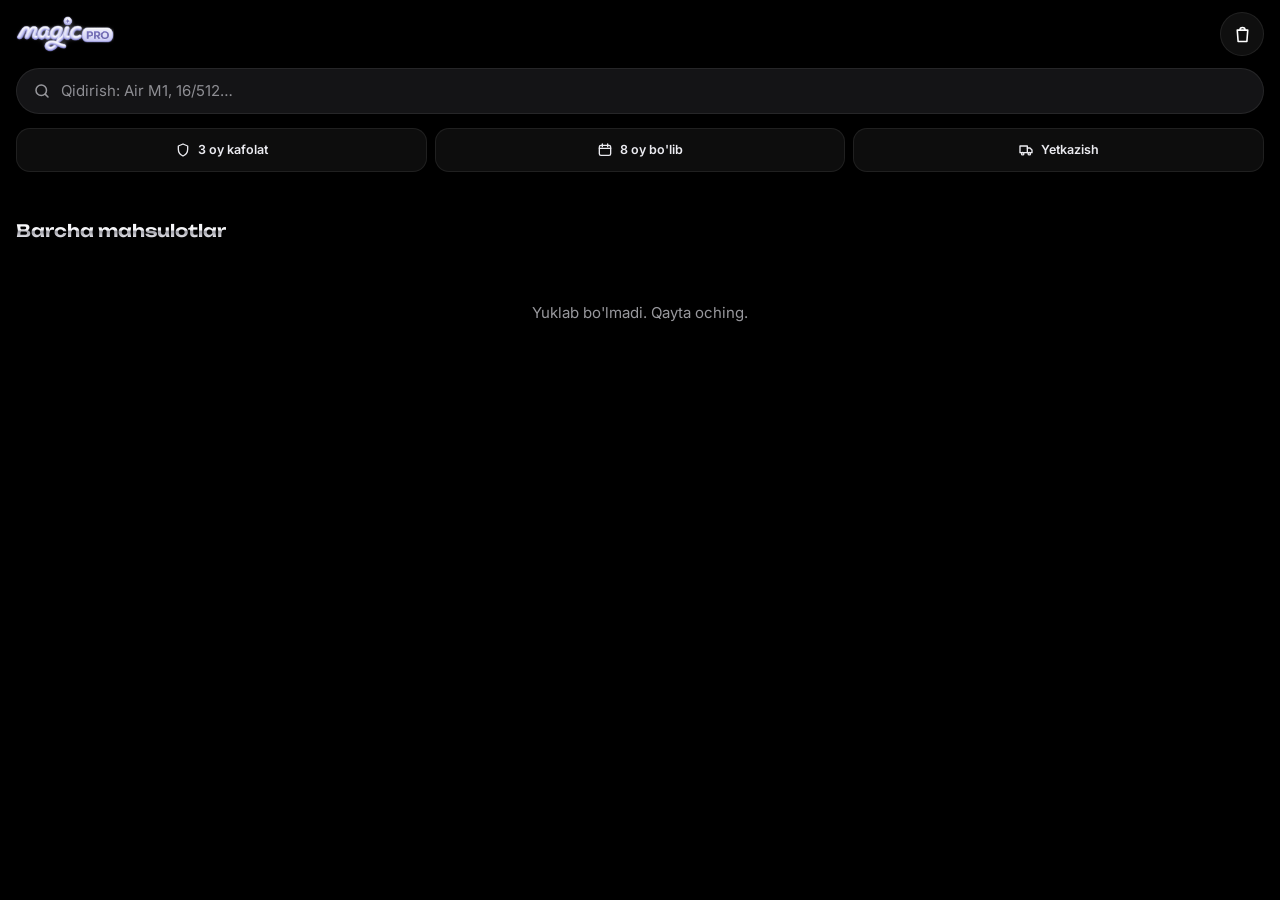
==== commit 187b3aff: "Mini App: yangi kirish animatsiyasi (oq, qora, to'q ko'k) - To'q ko'k nuqta ekranni to'ldiradi, qora" ====
--- a/index.html
+++ b/index.html
@@ -11,9 +11,9 @@
   var mode = "";
   try {
     if (window.matchMedia && matchMedia("(prefers-reduced-motion: reduce)").matches) return;
-    var seen = localStorage.getItem("mp_intro"), t = +localStorage.getItem("mp_intro_t") || 0;
+    var seen = localStorage.getItem("mp_intro2"), t = +localStorage.getItem("mp_intro2_t") || 0;
     if (!seen) mode = "full"; else if (Date.now() - t > 6 * 3600e3) mode = "short";
-    if (mode) { localStorage.setItem("mp_intro", "1"); localStorage.setItem("mp_intro_t", String(Date.now())); }
+    if (mode) { localStorage.setItem("mp_intro2", "1"); localStorage.setItem("mp_intro2_t", String(Date.now())); }
   } catch (e) { mode = "short"; }
   if (mode) document.documentElement.setAttribute("data-intro", mode);
 })();
@@ -33,6 +33,12 @@
 body{color:var(--tx);font:15px/1.45 Inter,-apple-system,BlinkMacSystemFont,"SF Pro Text",Roboto,sans-serif;
   -webkit-font-smoothing:antialiased;padding-bottom:96px;overflow-x:hidden}
 html[data-intro] body>*:not(.xin){visibility:hidden}
+html[data-intro=full],html[data-intro=full] body{background:#fff}
+.xin{position:fixed;inset:0;z-index:100;background:#000;cursor:pointer}
+html[data-intro=full] .xin{background:#fff}
+.xin canvas{position:absolute;inset:0;width:100%;height:100%;display:block}
+.xin.out{transition:opacity .25s;opacity:0 !important}
+.xskip{position:absolute;right:16px;bottom:calc(18px + env(safe-area-inset-bottom));font:600 13px/1 Inter,system-ui,sans-serif;color:rgba(140,140,146,.9)}
 button{font:inherit;cursor:pointer;color:inherit;border:0;background:none}
 svg{display:block}
 .disp{font-family:Unbounded,"Arial Black",-apple-system,sans-serif}
@@ -293,8 +299,9 @@
 const hasSecondary = !!(inTg && tg.SecondaryButton && tg.isVersionAtLeast && tg.isVersionAtLeast("7.10"));
 if (tg) {
   tg.ready(); tg.expand();
-  try { tg.setHeaderColor("#000000"); tg.setBackgroundColor("#000000"); } catch (e) {}
-  try { tg.setBottomBarColor && tg.setBottomBarColor("#000000"); } catch (e) {}
+  const bg0 = document.documentElement.getAttribute("data-intro") === "full" ? "#FFFFFF" : "#000000";   // animatsiya oq fondan boshlanadi
+  try { tg.setHeaderColor(bg0); tg.setBackgroundColor(bg0); } catch (e) {}
+  try { tg.setBottomBarColor && tg.setBottomBarColor(bg0); } catch (e) {}
   try { tg.MainButton.setParams({color: "#FFFFFF", text_color: "#000000"}); } catch (e) {}
 }
 
@@ -755,43 +762,49 @@
   } finally { tg.MainButton.hideProgress(); }
 }
 
-/* ---- kirish animatsiyasi ---- */
+/* ---- kirish animatsiyasi (static/intro/intro.js) ---- */
+function introColor(c) {
+  if (!tg) return;
+  try { tg.setHeaderColor(c); tg.setBackgroundColor(c); } catch (e) {}
+  try { tg.setBottomBarColor && tg.setBottomBarColor(c); } catch (e) {}
+}
 function intro() {
   const mode = document.documentElement.getAttribute("data-intro");
   if (!mode) return;
-  const T = 9.2, D = mode === "full" ? 0 : 5.4;          // qisqa variant: oxirgi 3,8 soniya
-  const done = () => { document.documentElement.removeAttribute("data-intro"); const o = $(".xin"); if (o) o.remove(); if (hero.length && !view) setHero(0); };
+  const START = mode === "full" ? 0 : 2.1;               // qisqa variant: MacBook ochilishidan boshlanadi
+  const HOLD = .3, FADE = .35;
+  let raf = 0, finished = false;
   const ov = document.createElement("div");
-  ov.className = "xin"; ov.style.setProperty("--d", -D + "s"); ov.style.animationPlayState = "paused";
+  ov.className = "xin";
+  ov.innerHTML = `<canvas aria-hidden="true"></canvas><span class="xskip">O'tkazib yuborish</span>`;
   document.body.appendChild(ov);
-  const files = (mode === "full" ? ["lid.png", "base.png", "noise.png"] : []).concat(["logo-nodot.png", "logo-dot.png"]);
-  const load = src => new Promise(r => { const im = new Image(); im.onload = im.onerror = r; im.src = "intro/" + src; });
-  const css = new Promise(r => { const l = document.createElement("link"); l.rel = "stylesheet"; l.href = "intro/intro.css?v=1"; l.onload = r; l.onerror = r; document.head.appendChild(l); });
+  const done = () => {
+    if (finished) return; finished = true;
+    cancelAnimationFrame(raf); clearTimeout(giveUp);
+    document.documentElement.removeAttribute("data-intro"); ov.remove(); introColor("#000000");
+    if (hero.length && !view) setHero(0);
+  };
   const giveUp = setTimeout(done, 3500);                 // internet sekin bo'lsa — animatsiyasiz ochiladi
-  Promise.all([css, ...files.map(load)]).then(() => {
-    clearTimeout(giveUp);
-    if (!document.body.contains(ov)) return;
-    const s = Math.min(innerWidth / 390, innerHeight / 760);
-    const L = ["m", "a", "g", "i", "c", "p"];
-    ov.innerHTML = `<div class="xst" style="--s:${s.toFixed(3)}">
-      ${mode === "full" ? `<div class="xzoom"><div class="xline"></div><div class="xpersp"><div class="xcam">
-        <div class="xdeck"><div class="xkb"></div><div class="xtp"></div></div>
-        <img class="xfront" src="intro/base.png" alt="">
-        <div class="xlid"><img class="xlidf" src="intro/lid.png" alt="">
-          <div class="xscr"><div class="xcrt"></div><div class="xstatic"><div class="xnz"></div><div class="xnz2"></div><div class="xtear xt1"></div><div class="xtear xt2"></div><div class="xtear xt3"></div><div class="xroll"></div><div class="xscan"></div></div><div class="xcdot"></div></div>
-          <div class="xlidb"></div></div></div></div></div>` : ""}
-      <div class="xlk"><div class="xglow"></div>
-        ${L.map(k => `<img class="xpc xpc-${k}" src="intro/logo-nodot.png" alt="">`).join("")}
-        ${L.map(k => `<svg class="xspk xsp-${k}" viewBox="0 0 24 24" fill="currentColor"><path d="M12 0l2.4 9.6L24 12l-9.6 2.4L12 24l-2.4-9.6L0 12l9.6-2.4z"/></svg>`).join("")}
-        <div class="xshine"></div>
-        ${[..."UZMACBOOK"].map((ch, k) => `<span class="xrl xr${k}">${ch}</span>`).join("")}
-        <div class="xring"></div>${[0, 1, 2, 3, 4, 5, 6, 7].map(n => `<span class="xpt xpt${n}"></span>`).join("")}
-        <img class="xdot" src="intro/logo-dot.png" alt="">
-      </div></div><div class="xskip">O'tkazib yuborish</div>`;
-    ov.style.animationPlayState = "";
-    const end = setTimeout(done, (T - D) * 1000 + 80);
-    ov.addEventListener("click", () => { clearTimeout(end); ov.classList.add("out"); setTimeout(done, 260); haptic("light"); }, {once: true});
-  });
+  ov.addEventListener("click", () => { ov.classList.add("out"); haptic("light"); setTimeout(done, 260); }, {once: true});
+  new Promise((res, rej) => { const sc = document.createElement("script"); sc.src = "intro/intro.js?v=2"; sc.onload = res; sc.onerror = rej; document.head.appendChild(sc); })
+    .then(() => Promise.race([MPIntro.loadFonts("intro/"), new Promise(r => setTimeout(r, 2500))]))
+    .then(() => {
+      if (finished) return;
+      clearTimeout(giveUp);
+      const A = MPIntro.create(ov.querySelector("canvas"));
+      addEventListener("resize", A.resize);
+      const t0 = performance.now(); let white = null;
+      const tick = now => {
+        if (finished) return;
+        const t = START + (now - t0) / 1000, end = MPIntro.T_END + HOLD;
+        A.seek(Math.min(t, MPIntro.T_END));
+        const w = t < .95; if (w !== white) { white = w; introColor(w ? "#FFFFFF" : "#000000"); }
+        if (t > end) ov.style.opacity = String(Math.max(0, 1 - (t - end) / FADE));
+        if (t > end + FADE) return done();
+        raf = requestAnimationFrame(tick);
+      };
+      raf = requestAnimationFrame(tick);
+    }).catch(done);
 }
 
 /* ---- hodisalar ---- */
